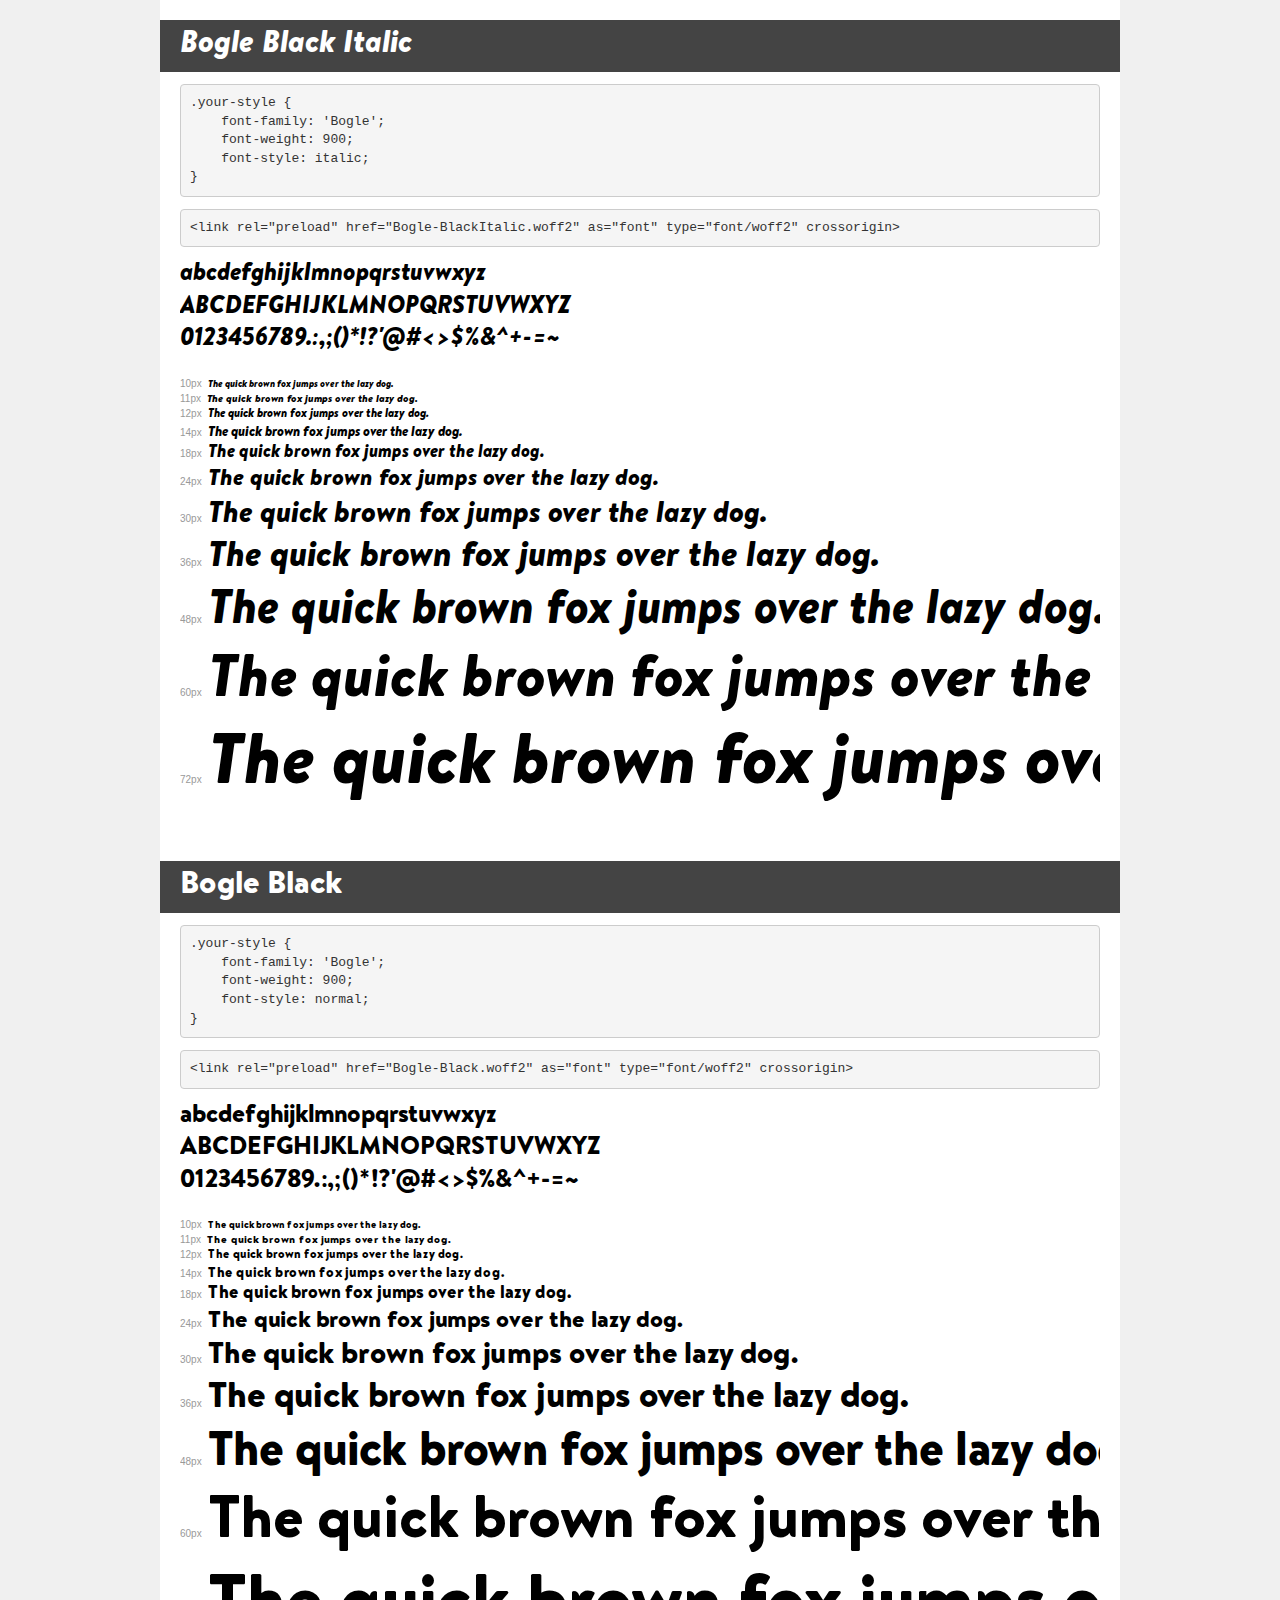
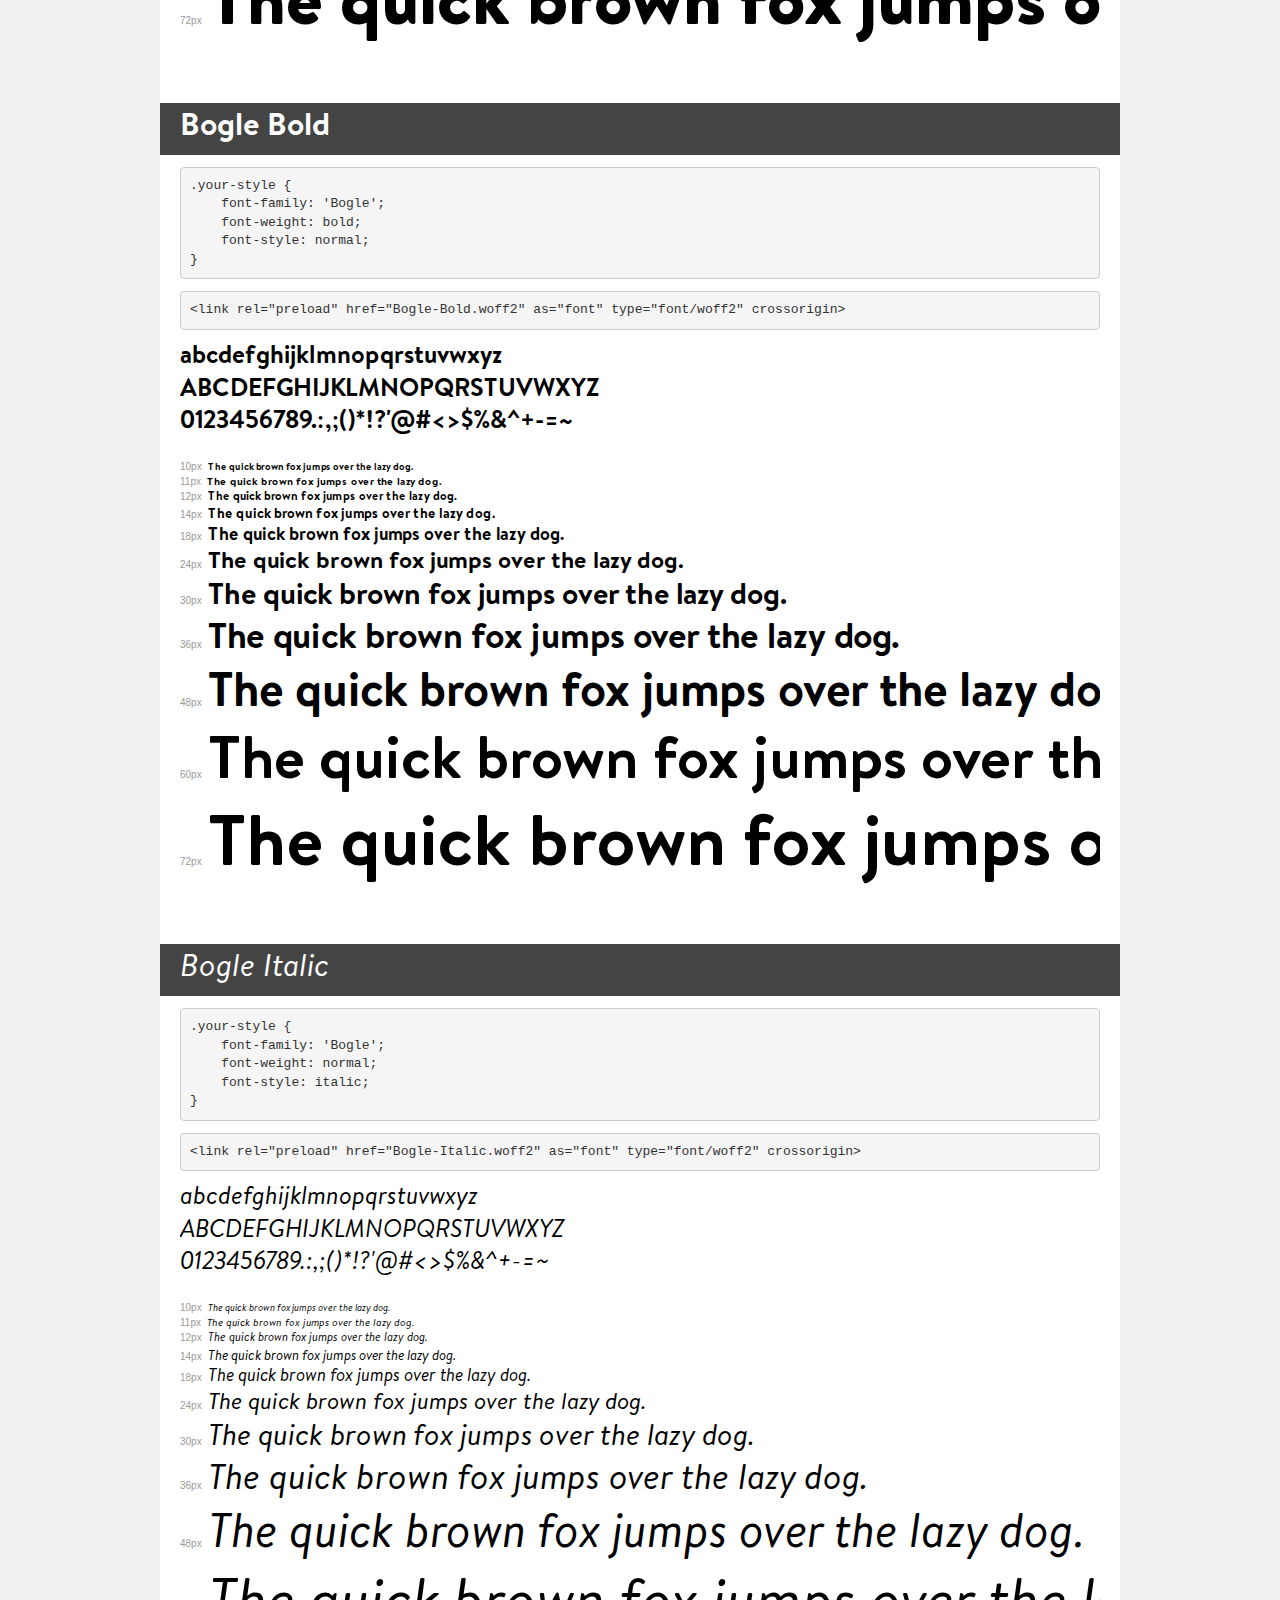
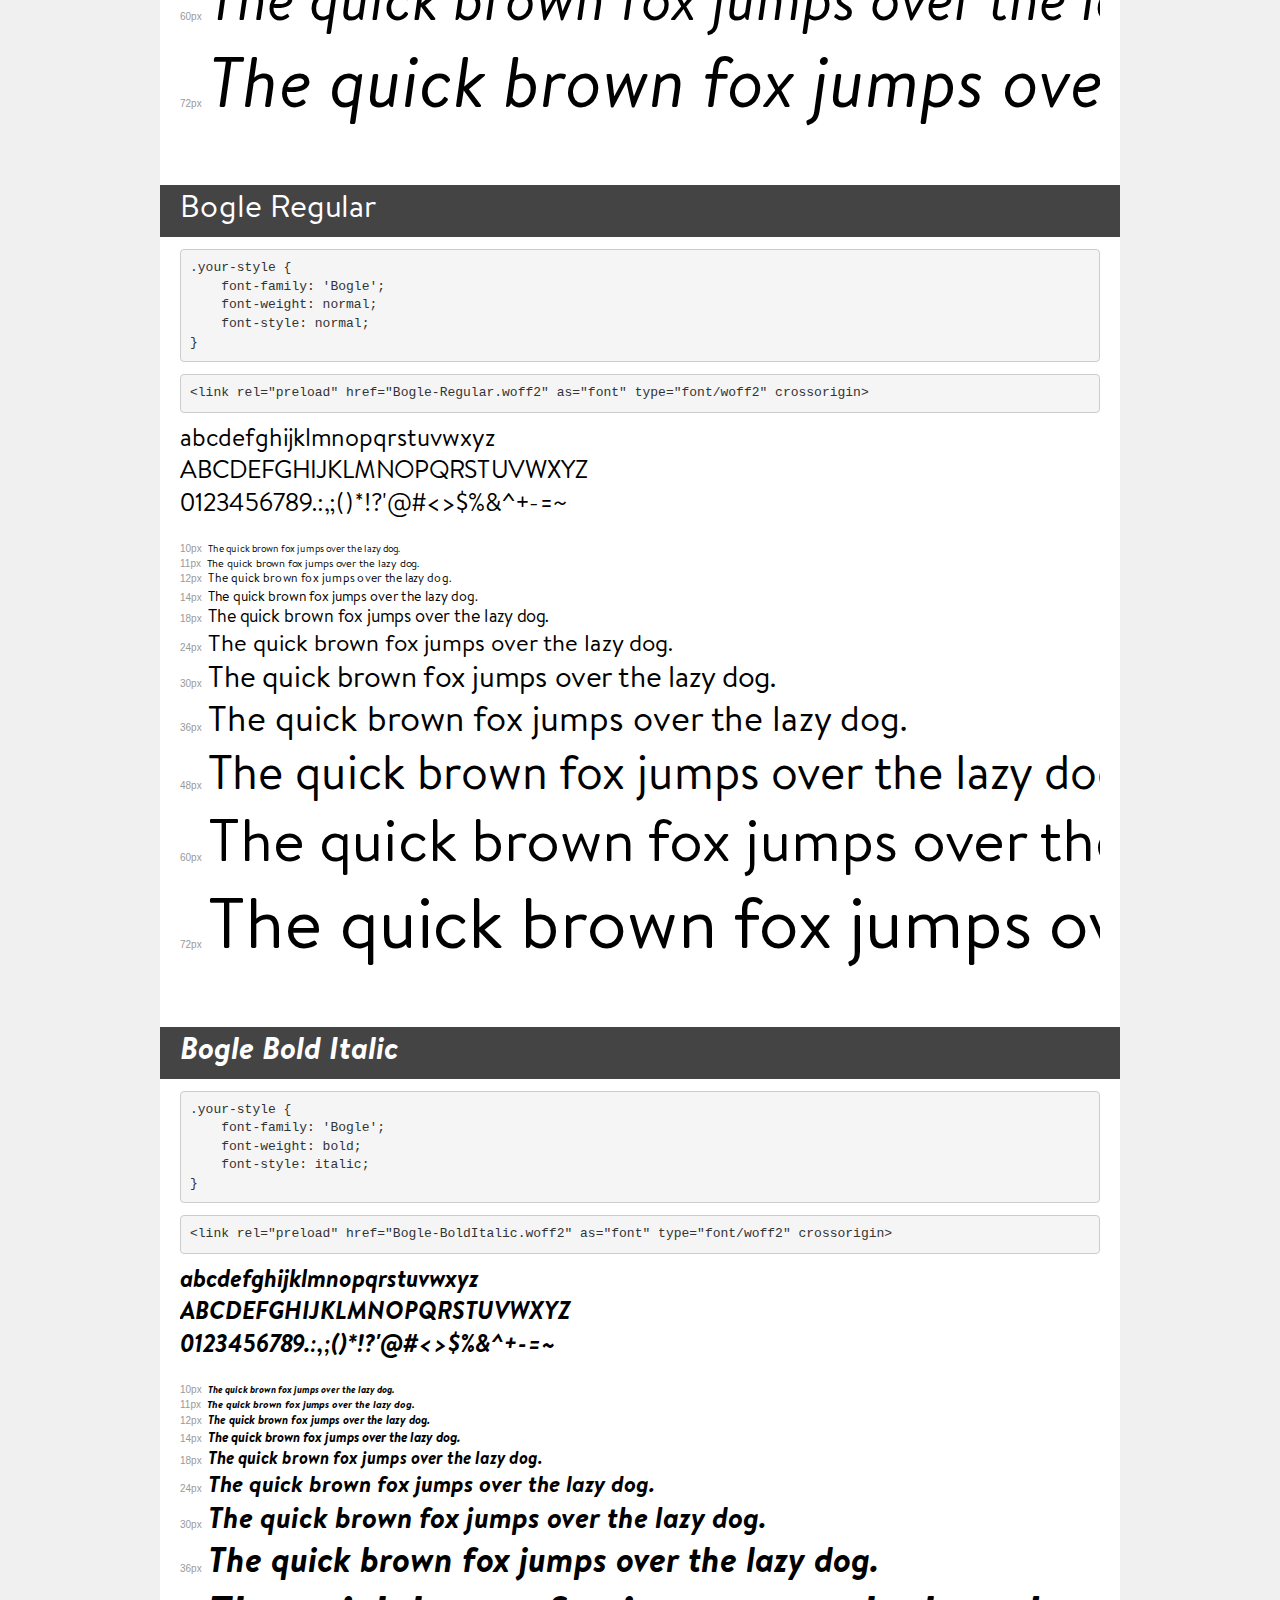
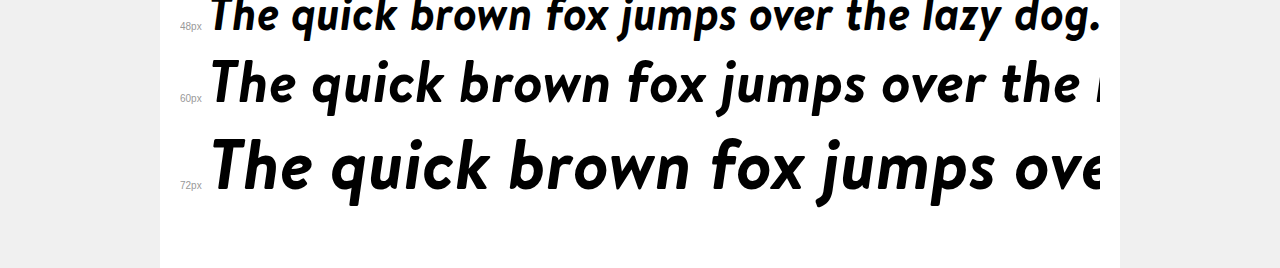
==== assets/webfonts/demo.html @ ac7d0f2f "upload" ====
<!DOCTYPE html>
<html lang="en">
<head>
    <meta charset="utf-8">
    <meta http-equiv="X-UA-Compatible" content="IE=edge">
    <meta name="viewport" content="width=device-width, initial-scale=1">
    <meta name="robots" content="noindex, noarchive">
    <meta name="format-detection" content="telephone=no">
    <title>Transfonter demo</title>
    <link href="stylesheet.css" rel="stylesheet">
    <style>
        /*
        http://meyerweb.com/eric/tools/css/reset/
        v2.0 | 20110126
        License: none (public domain)
        */
        html, body, div, span, applet, object, iframe,
        h1, h2, h3, h4, h5, h6, p, blockquote, pre,
        a, abbr, acronym, address, big, cite, code,
        del, dfn, em, img, ins, kbd, q, s, samp,
        small, strike, strong, sub, sup, tt, var,
        b, u, i, center,
        dl, dt, dd, ol, ul, li,
        fieldset, form, label, legend,
        table, caption, tbody, tfoot, thead, tr, th, td,
        article, aside, canvas, details, embed,
        figure, figcaption, footer, header, hgroup,
        menu, nav, output, ruby, section, summary,
        time, mark, audio, video {
            margin: 0;
            padding: 0;
            border: 0;
            font-size: 100%;
            font: inherit;
            vertical-align: baseline;
        }
        /* HTML5 display-role reset for older browsers */
        article, aside, details, figcaption, figure,
        footer, header, hgroup, menu, nav, section {
            display: block;
        }
        body {
            line-height: 1;
        }
        ol, ul {
            list-style: none;
        }
        blockquote, q {
            quotes: none;
        }
        blockquote:before, blockquote:after,
        q:before, q:after {
            content: '';
            content: none;
        }
        table {
            border-collapse: collapse;
            border-spacing: 0;
        }
        /* demo styles */
        body {
            background: #f0f0f0;
            color: #000;
        }
        .page {
            background: #fff;
            width: 920px;
            margin: 0 auto;
            padding: 20px 20px 0 20px;
            overflow: hidden;
        }
        .font-container {
            overflow-x: auto;
            overflow-y: hidden;
            margin-bottom: 40px;
            line-height: 1.3;
            white-space: nowrap;
            padding-bottom: 5px;
        }
        h1 {
            position: relative;
            background: #444;
            font-size: 32px;
            color: #fff;
            padding: 10px 20px;
            margin: 0 -20px 12px -20px;
        }
        .letters {
            font-size: 25px;
            margin-bottom: 20px;
        }
        .s10:before {
            content: '10px';
        }
        .s11:before {
            content: '11px';
        }
        .s12:before {
            content: '12px';
        }
        .s14:before {
            content: '14px';
        }
        .s18:before {
            content: '18px';
        }
        .s24:before {
            content: '24px';
        }
        .s30:before {
            content: '30px';
        }
        .s36:before {
            content: '36px';
        }
        .s48:before {
            content: '48px';
        }
        .s60:before {
            content: '60px';
        }
        .s72:before {
            content: '72px';
        }
        .s10:before, .s11:before, .s12:before, .s14:before,
        .s18:before, .s24:before, .s30:before, .s36:before,
        .s48:before, .s60:before, .s72:before {
            font-family: Arial, sans-serif;
            font-size: 10px;
            font-weight: normal;
            font-style: normal;
            color: #999;
            padding-right: 6px;
        }
        pre {
            display: block;
            padding: 9px;
            margin: 0 0 12px;
            font-family: Monaco, Menlo, Consolas, "Courier New", monospace;
            font-size: 13px;
            line-height: 1.428571429;
            color: #333;
            font-weight: normal;
            font-style: normal;
            background-color: #f5f5f5;
            border: 1px solid #ccc;
            overflow-x: auto;
            border-radius: 4px;
        }
        /* responsive */
        @media (max-width: 959px) {
            .page {
                width: auto;
                margin: 0;
            }
        }
    </style>
</head>
<body>
<div class="page">
    <div class="demo">
        <h1 style="font-family: 'Bogle'; font-weight: 900; font-style: italic;">Bogle Black Italic</h1>
        <pre title="Usage">.your-style {
    font-family: 'Bogle';
    font-weight: 900;
    font-style: italic;
}</pre>
        <pre title="Preload (optional)">
&lt;link rel=&quot;preload&quot; href=&quot;Bogle-BlackItalic.woff2&quot; as=&quot;font&quot; type=&quot;font/woff2&quot; crossorigin&gt;</pre>
        <div class="font-container" style="font-family: 'Bogle'; font-weight: 900; font-style: italic;">
            <p class="letters">
                abcdefghijklmnopqrstuvwxyz<br>
ABCDEFGHIJKLMNOPQRSTUVWXYZ<br>
                0123456789.:,;()*!?'@#&lt;&gt;$%&^+-=~
            </p>
            <p class="s10" style="font-size: 10px;">The quick brown fox jumps over the lazy dog.</p>
            <p class="s11" style="font-size: 11px;">The quick brown fox jumps over the lazy dog.</p>
            <p class="s12" style="font-size: 12px;">The quick brown fox jumps over the lazy dog.</p>
            <p class="s14" style="font-size: 14px;">The quick brown fox jumps over the lazy dog.</p>
            <p class="s18" style="font-size: 18px;">The quick brown fox jumps over the lazy dog.</p>
            <p class="s24" style="font-size: 24px;">The quick brown fox jumps over the lazy dog.</p>
            <p class="s30" style="font-size: 30px;">The quick brown fox jumps over the lazy dog.</p>
            <p class="s36" style="font-size: 36px;">The quick brown fox jumps over the lazy dog.</p>
            <p class="s48" style="font-size: 48px;">The quick brown fox jumps over the lazy dog.</p>
            <p class="s60" style="font-size: 60px;">The quick brown fox jumps over the lazy dog.</p>
            <p class="s72" style="font-size: 72px;">The quick brown fox jumps over the lazy dog.</p>
        </div>
    </div>

    <div class="demo">
        <h1 style="font-family: 'Bogle'; font-weight: 900; font-style: normal;">Bogle Black</h1>
        <pre title="Usage">.your-style {
    font-family: 'Bogle';
    font-weight: 900;
    font-style: normal;
}</pre>
        <pre title="Preload (optional)">
&lt;link rel=&quot;preload&quot; href=&quot;Bogle-Black.woff2&quot; as=&quot;font&quot; type=&quot;font/woff2&quot; crossorigin&gt;</pre>
        <div class="font-container" style="font-family: 'Bogle'; font-weight: 900; font-style: normal;">
            <p class="letters">
                abcdefghijklmnopqrstuvwxyz<br>
ABCDEFGHIJKLMNOPQRSTUVWXYZ<br>
                0123456789.:,;()*!?'@#&lt;&gt;$%&^+-=~
            </p>
            <p class="s10" style="font-size: 10px;">The quick brown fox jumps over the lazy dog.</p>
            <p class="s11" style="font-size: 11px;">The quick brown fox jumps over the lazy dog.</p>
            <p class="s12" style="font-size: 12px;">The quick brown fox jumps over the lazy dog.</p>
            <p class="s14" style="font-size: 14px;">The quick brown fox jumps over the lazy dog.</p>
            <p class="s18" style="font-size: 18px;">The quick brown fox jumps over the lazy dog.</p>
            <p class="s24" style="font-size: 24px;">The quick brown fox jumps over the lazy dog.</p>
            <p class="s30" style="font-size: 30px;">The quick brown fox jumps over the lazy dog.</p>
            <p class="s36" style="font-size: 36px;">The quick brown fox jumps over the lazy dog.</p>
            <p class="s48" style="font-size: 48px;">The quick brown fox jumps over the lazy dog.</p>
            <p class="s60" style="font-size: 60px;">The quick brown fox jumps over the lazy dog.</p>
            <p class="s72" style="font-size: 72px;">The quick brown fox jumps over the lazy dog.</p>
        </div>
    </div>

    <div class="demo">
        <h1 style="font-family: 'Bogle'; font-weight: bold; font-style: normal;">Bogle Bold</h1>
        <pre title="Usage">.your-style {
    font-family: 'Bogle';
    font-weight: bold;
    font-style: normal;
}</pre>
        <pre title="Preload (optional)">
&lt;link rel=&quot;preload&quot; href=&quot;Bogle-Bold.woff2&quot; as=&quot;font&quot; type=&quot;font/woff2&quot; crossorigin&gt;</pre>
        <div class="font-container" style="font-family: 'Bogle'; font-weight: bold; font-style: normal;">
            <p class="letters">
                abcdefghijklmnopqrstuvwxyz<br>
ABCDEFGHIJKLMNOPQRSTUVWXYZ<br>
                0123456789.:,;()*!?'@#&lt;&gt;$%&^+-=~
            </p>
            <p class="s10" style="font-size: 10px;">The quick brown fox jumps over the lazy dog.</p>
            <p class="s11" style="font-size: 11px;">The quick brown fox jumps over the lazy dog.</p>
            <p class="s12" style="font-size: 12px;">The quick brown fox jumps over the lazy dog.</p>
            <p class="s14" style="font-size: 14px;">The quick brown fox jumps over the lazy dog.</p>
            <p class="s18" style="font-size: 18px;">The quick brown fox jumps over the lazy dog.</p>
            <p class="s24" style="font-size: 24px;">The quick brown fox jumps over the lazy dog.</p>
            <p class="s30" style="font-size: 30px;">The quick brown fox jumps over the lazy dog.</p>
            <p class="s36" style="font-size: 36px;">The quick brown fox jumps over the lazy dog.</p>
            <p class="s48" style="font-size: 48px;">The quick brown fox jumps over the lazy dog.</p>
            <p class="s60" style="font-size: 60px;">The quick brown fox jumps over the lazy dog.</p>
            <p class="s72" style="font-size: 72px;">The quick brown fox jumps over the lazy dog.</p>
        </div>
    </div>

    <div class="demo">
        <h1 style="font-family: 'Bogle'; font-weight: normal; font-style: italic;">Bogle Italic</h1>
        <pre title="Usage">.your-style {
    font-family: 'Bogle';
    font-weight: normal;
    font-style: italic;
}</pre>
        <pre title="Preload (optional)">
&lt;link rel=&quot;preload&quot; href=&quot;Bogle-Italic.woff2&quot; as=&quot;font&quot; type=&quot;font/woff2&quot; crossorigin&gt;</pre>
        <div class="font-container" style="font-family: 'Bogle'; font-weight: normal; font-style: italic;">
            <p class="letters">
                abcdefghijklmnopqrstuvwxyz<br>
ABCDEFGHIJKLMNOPQRSTUVWXYZ<br>
                0123456789.:,;()*!?'@#&lt;&gt;$%&^+-=~
            </p>
            <p class="s10" style="font-size: 10px;">The quick brown fox jumps over the lazy dog.</p>
            <p class="s11" style="font-size: 11px;">The quick brown fox jumps over the lazy dog.</p>
            <p class="s12" style="font-size: 12px;">The quick brown fox jumps over the lazy dog.</p>
            <p class="s14" style="font-size: 14px;">The quick brown fox jumps over the lazy dog.</p>
            <p class="s18" style="font-size: 18px;">The quick brown fox jumps over the lazy dog.</p>
            <p class="s24" style="font-size: 24px;">The quick brown fox jumps over the lazy dog.</p>
            <p class="s30" style="font-size: 30px;">The quick brown fox jumps over the lazy dog.</p>
            <p class="s36" style="font-size: 36px;">The quick brown fox jumps over the lazy dog.</p>
            <p class="s48" style="font-size: 48px;">The quick brown fox jumps over the lazy dog.</p>
            <p class="s60" style="font-size: 60px;">The quick brown fox jumps over the lazy dog.</p>
            <p class="s72" style="font-size: 72px;">The quick brown fox jumps over the lazy dog.</p>
        </div>
    </div>

    <div class="demo">
        <h1 style="font-family: 'Bogle'; font-weight: normal; font-style: normal;">Bogle Regular</h1>
        <pre title="Usage">.your-style {
    font-family: 'Bogle';
    font-weight: normal;
    font-style: normal;
}</pre>
        <pre title="Preload (optional)">
&lt;link rel=&quot;preload&quot; href=&quot;Bogle-Regular.woff2&quot; as=&quot;font&quot; type=&quot;font/woff2&quot; crossorigin&gt;</pre>
        <div class="font-container" style="font-family: 'Bogle'; font-weight: normal; font-style: normal;">
            <p class="letters">
                abcdefghijklmnopqrstuvwxyz<br>
ABCDEFGHIJKLMNOPQRSTUVWXYZ<br>
                0123456789.:,;()*!?'@#&lt;&gt;$%&^+-=~
            </p>
            <p class="s10" style="font-size: 10px;">The quick brown fox jumps over the lazy dog.</p>
            <p class="s11" style="font-size: 11px;">The quick brown fox jumps over the lazy dog.</p>
            <p class="s12" style="font-size: 12px;">The quick brown fox jumps over the lazy dog.</p>
            <p class="s14" style="font-size: 14px;">The quick brown fox jumps over the lazy dog.</p>
            <p class="s18" style="font-size: 18px;">The quick brown fox jumps over the lazy dog.</p>
            <p class="s24" style="font-size: 24px;">The quick brown fox jumps over the lazy dog.</p>
            <p class="s30" style="font-size: 30px;">The quick brown fox jumps over the lazy dog.</p>
            <p class="s36" style="font-size: 36px;">The quick brown fox jumps over the lazy dog.</p>
            <p class="s48" style="font-size: 48px;">The quick brown fox jumps over the lazy dog.</p>
            <p class="s60" style="font-size: 60px;">The quick brown fox jumps over the lazy dog.</p>
            <p class="s72" style="font-size: 72px;">The quick brown fox jumps over the lazy dog.</p>
        </div>
    </div>

    <div class="demo">
        <h1 style="font-family: 'Bogle'; font-weight: bold; font-style: italic;">Bogle Bold Italic</h1>
        <pre title="Usage">.your-style {
    font-family: 'Bogle';
    font-weight: bold;
    font-style: italic;
}</pre>
        <pre title="Preload (optional)">
&lt;link rel=&quot;preload&quot; href=&quot;Bogle-BoldItalic.woff2&quot; as=&quot;font&quot; type=&quot;font/woff2&quot; crossorigin&gt;</pre>
        <div class="font-container" style="font-family: 'Bogle'; font-weight: bold; font-style: italic;">
            <p class="letters">
                abcdefghijklmnopqrstuvwxyz<br>
ABCDEFGHIJKLMNOPQRSTUVWXYZ<br>
                0123456789.:,;()*!?'@#&lt;&gt;$%&^+-=~
            </p>
            <p class="s10" style="font-size: 10px;">The quick brown fox jumps over the lazy dog.</p>
            <p class="s11" style="font-size: 11px;">The quick brown fox jumps over the lazy dog.</p>
            <p class="s12" style="font-size: 12px;">The quick brown fox jumps over the lazy dog.</p>
            <p class="s14" style="font-size: 14px;">The quick brown fox jumps over the lazy dog.</p>
            <p class="s18" style="font-size: 18px;">The quick brown fox jumps over the lazy dog.</p>
            <p class="s24" style="font-size: 24px;">The quick brown fox jumps over the lazy dog.</p>
            <p class="s30" style="font-size: 30px;">The quick brown fox jumps over the lazy dog.</p>
            <p class="s36" style="font-size: 36px;">The quick brown fox jumps over the lazy dog.</p>
            <p class="s48" style="font-size: 48px;">The quick brown fox jumps over the lazy dog.</p>
            <p class="s60" style="font-size: 60px;">The quick brown fox jumps over the lazy dog.</p>
            <p class="s72" style="font-size: 72px;">The quick brown fox jumps over the lazy dog.</p>
        </div>
    </div>

</div>
</body>
</html>
---- assets/webfonts/stylesheet.css ----
@font-face {
    font-family: 'Bogle';
    src: url('Bogle-BlackItalic.woff2') format('woff2'),
        url('Bogle-BlackItalic.woff') format('woff'),
        url('Bogle-BlackItalic.svg#Bogle-BlackItalic') format('svg');
    font-weight: 900;
    font-style: italic;
    font-display: swap;
}

@font-face {
    font-family: 'Bogle';
    src: url('Bogle-Black.woff2') format('woff2'),
        url('Bogle-Black.woff') format('woff'),
        url('Bogle-Black.svg#Bogle-Black') format('svg');
    font-weight: 900;
    font-style: normal;
    font-display: swap;
}

@font-face {
    font-family: 'Bogle';
    src: url('Bogle-Bold.woff2') format('woff2'),
        url('Bogle-Bold.woff') format('woff'),
        url('Bogle-Bold.svg#Bogle-Bold') format('svg');
    font-weight: bold;
    font-style: normal;
    font-display: swap;
}

@font-face {
    font-family: 'Bogle';
    src: url('Bogle-Italic.woff2') format('woff2'),
        url('Bogle-Italic.woff') format('woff'),
        url('Bogle-Italic.svg#Bogle-Italic') format('svg');
    font-weight: normal;
    font-style: italic;
    font-display: swap;
}

@font-face {
    font-family: 'Bogle';
    src: url('Bogle-Regular.woff2') format('woff2'),
        url('Bogle-Regular.woff') format('woff'),
        url('Bogle-Regular.svg#Bogle-Regular') format('svg');
    font-weight: normal;
    font-style: normal;
    font-display: swap;
}

@font-face {
    font-family: 'Bogle';
    src: url('Bogle-BoldItalic.woff2') format('woff2'),
        url('Bogle-BoldItalic.woff') format('woff'),
        url('Bogle-BoldItalic.svg#Bogle-BoldItalic') format('svg');
    font-weight: bold;
    font-style: italic;
    font-display: swap;
}
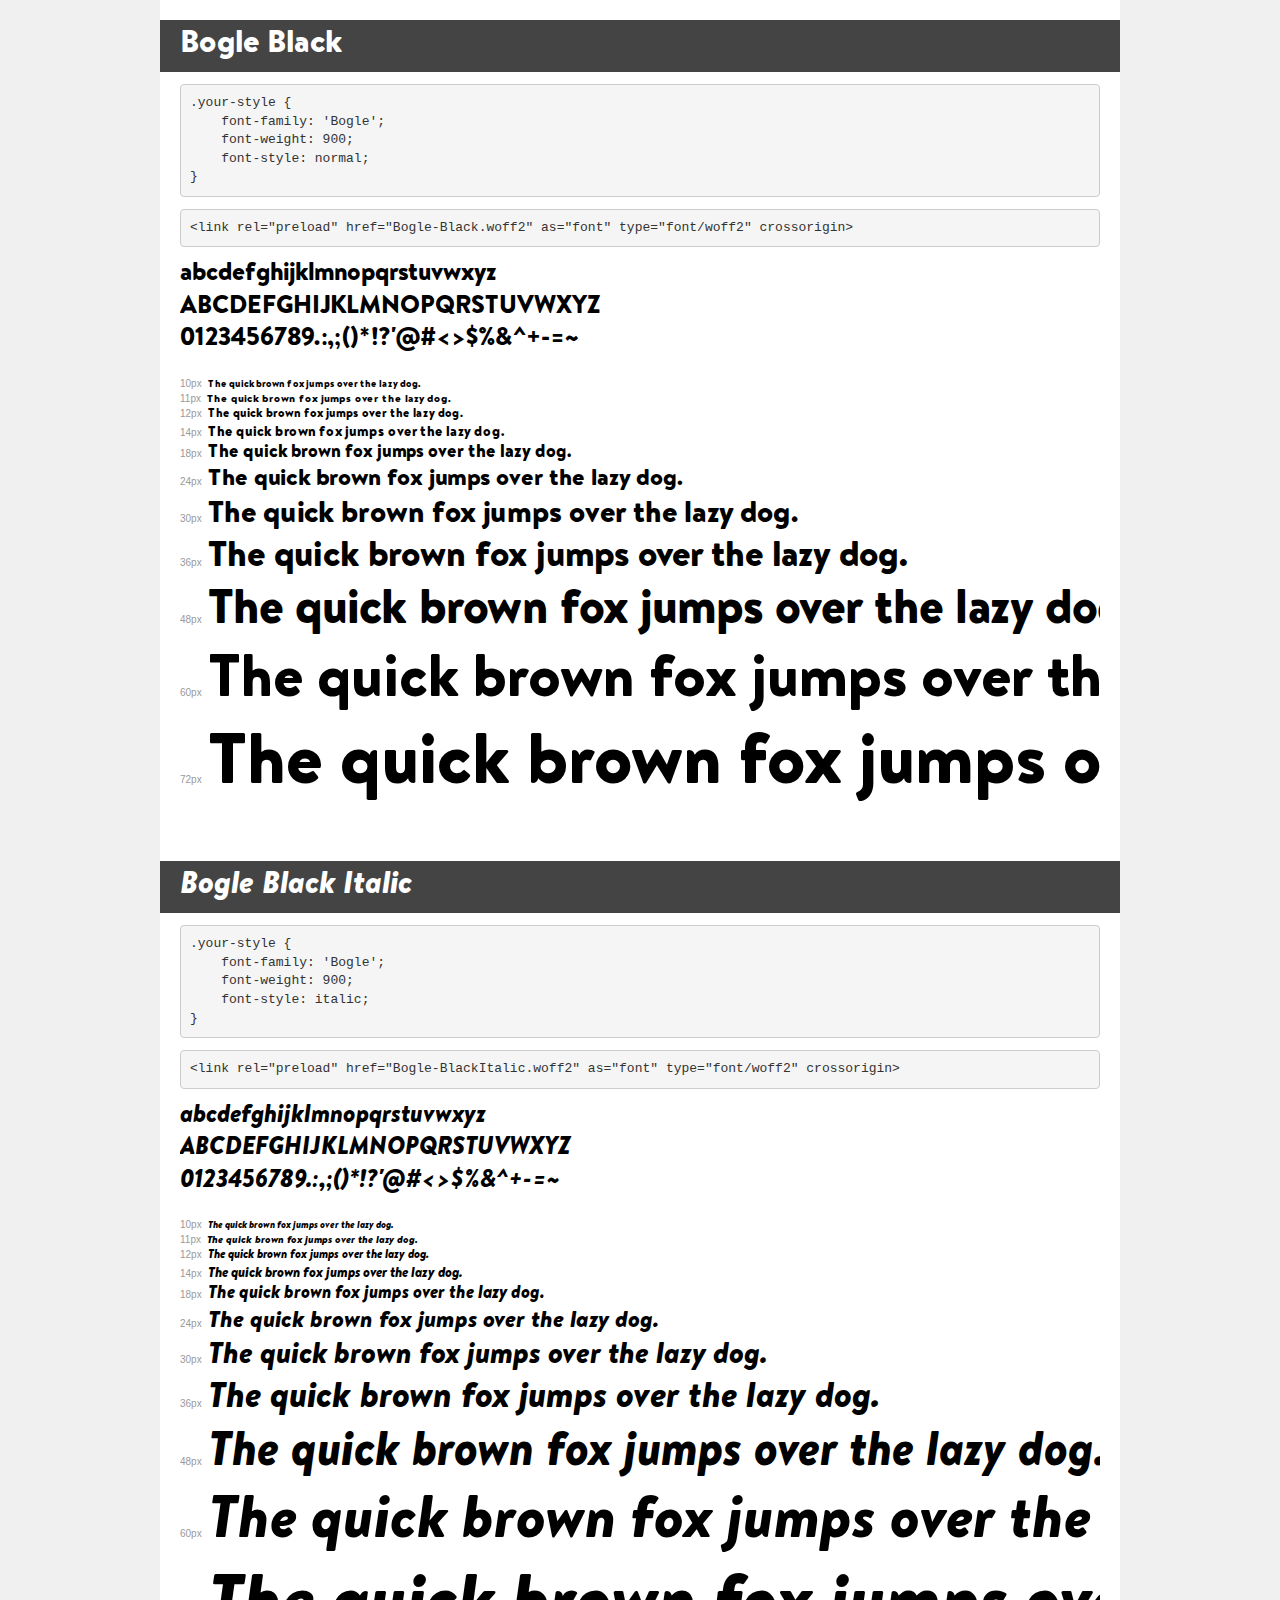
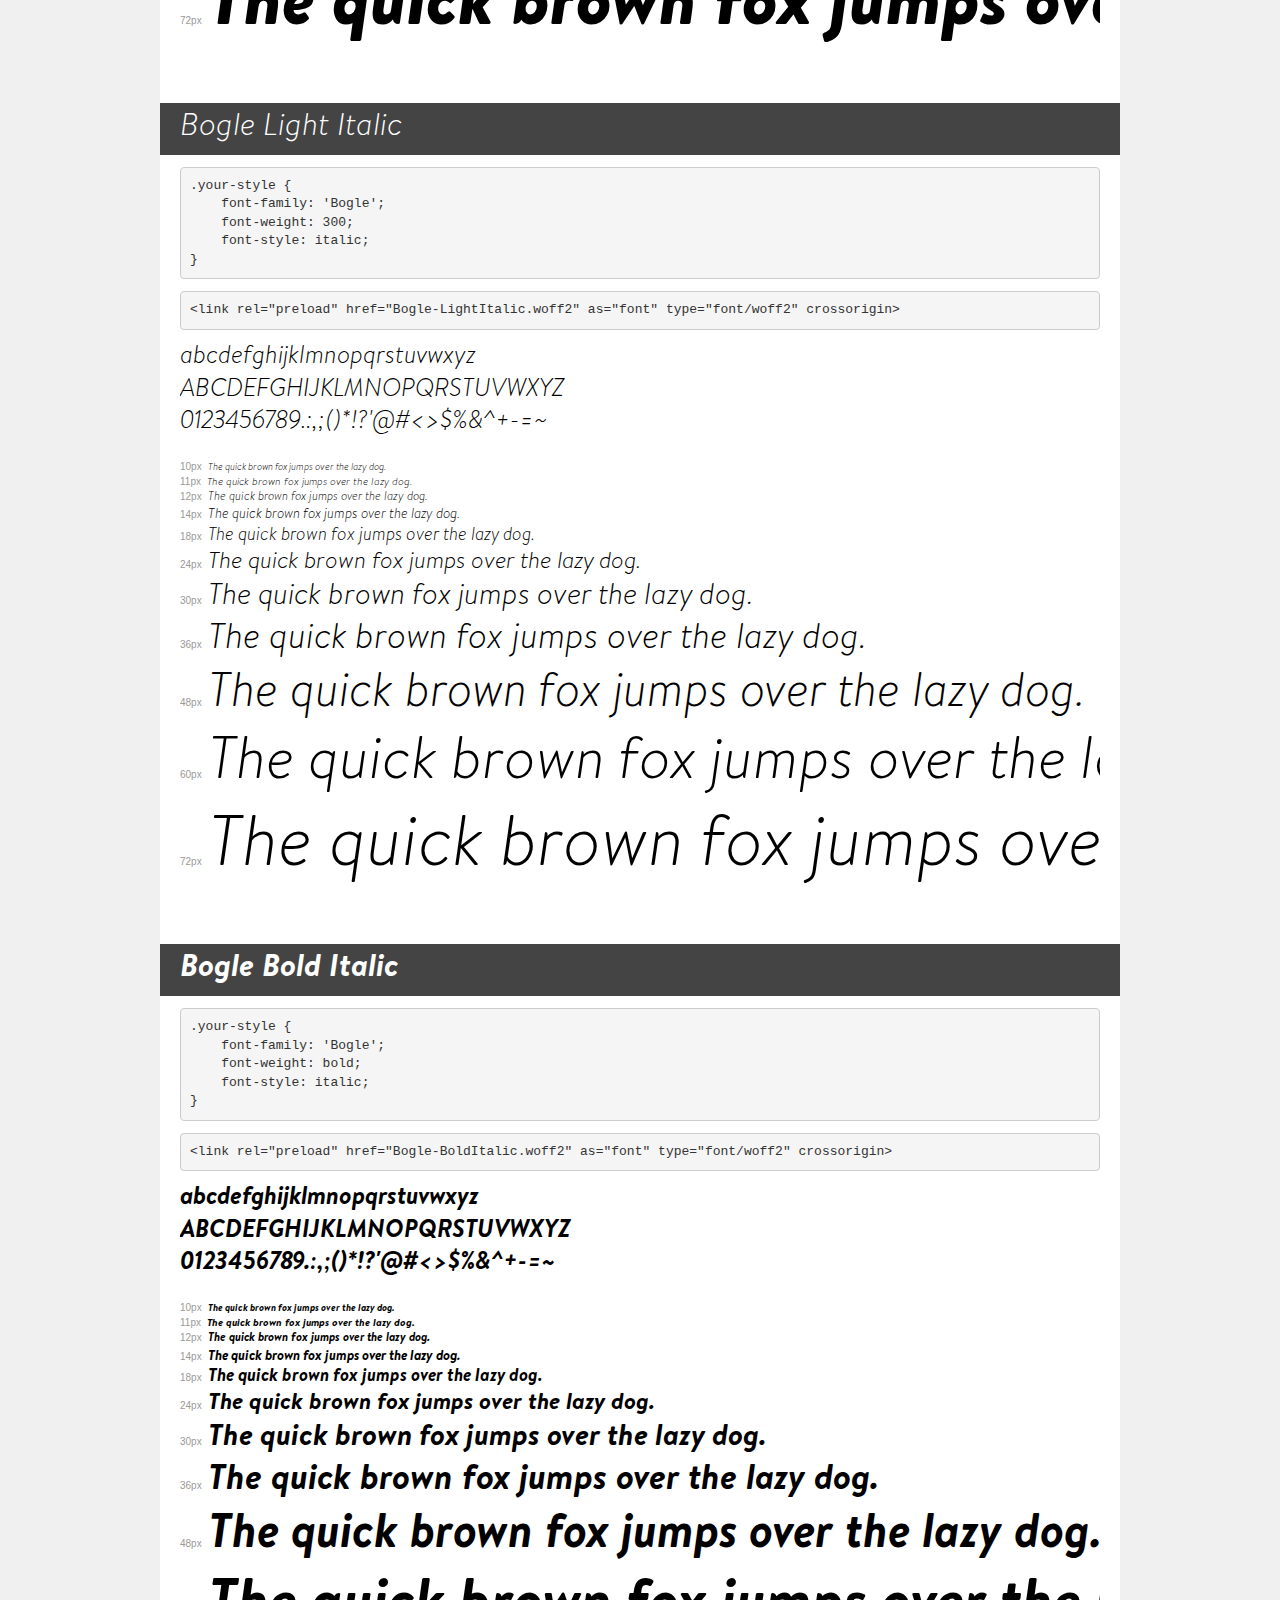
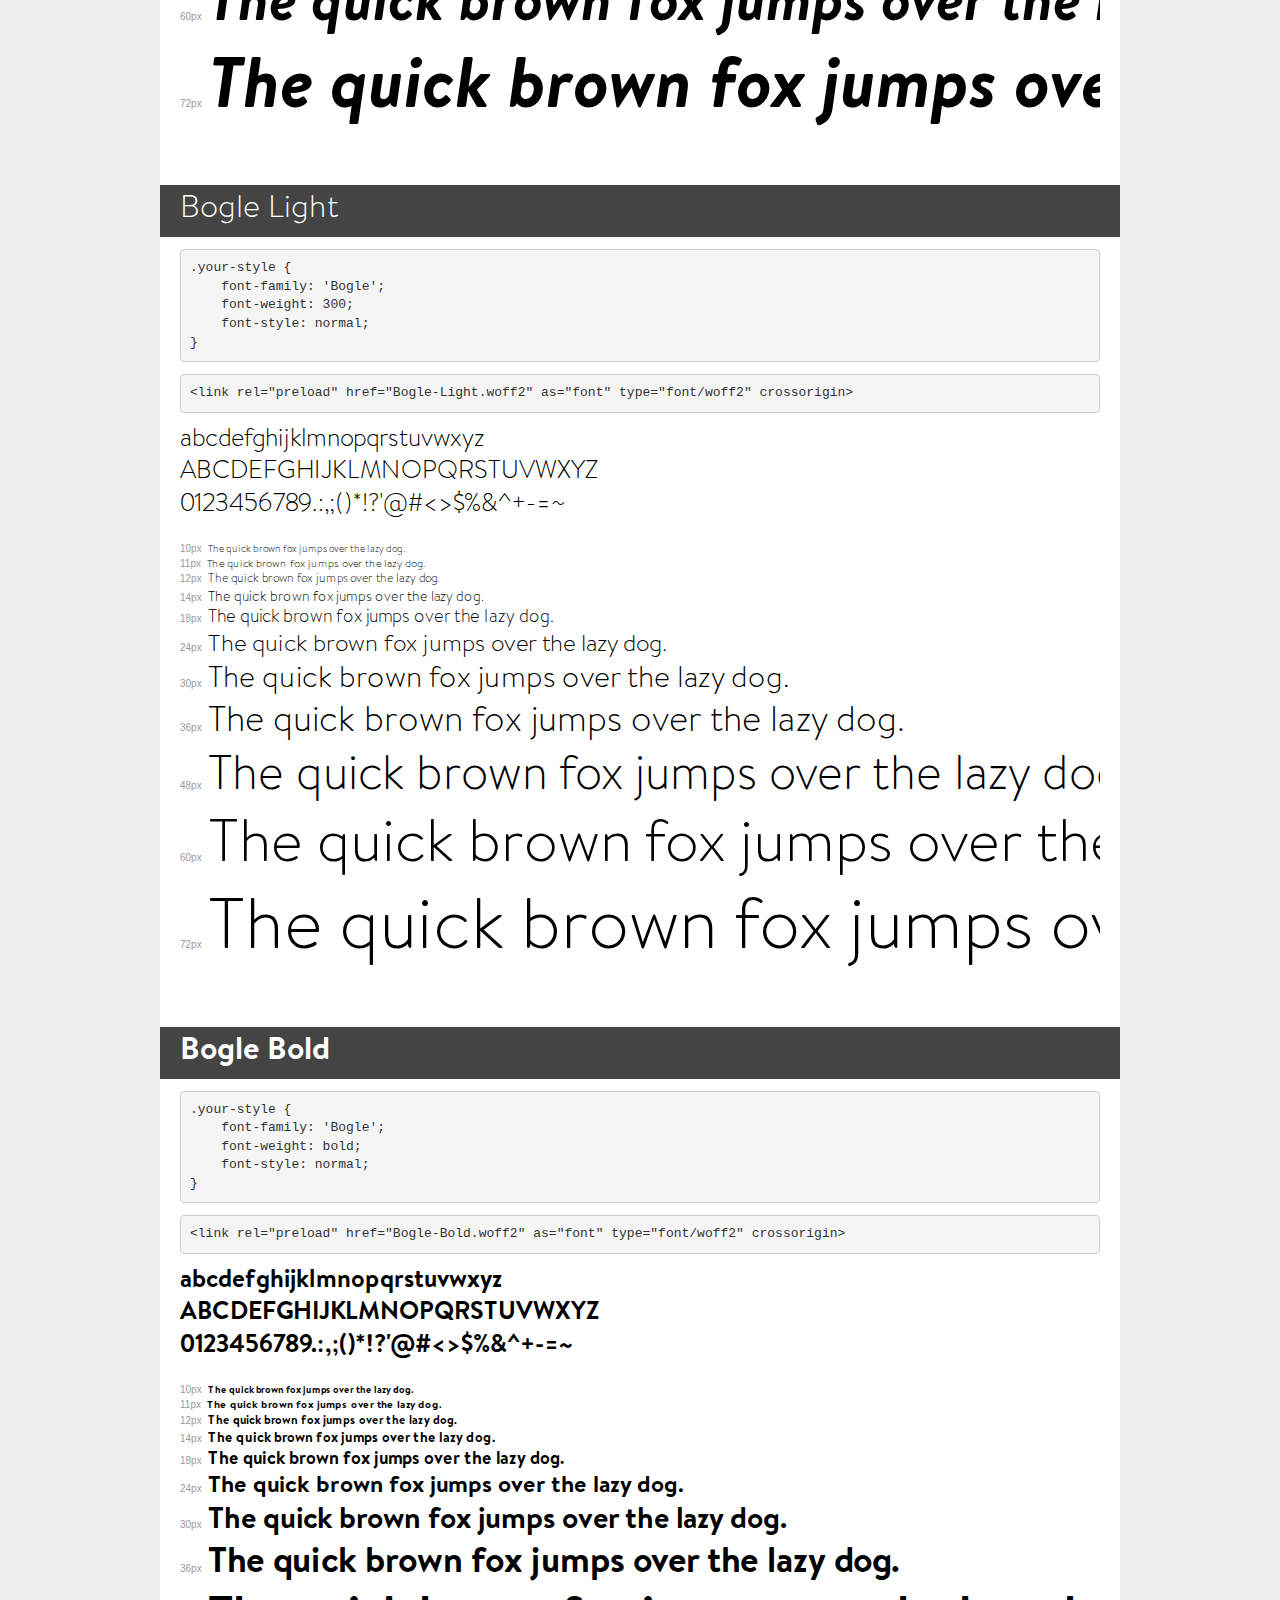
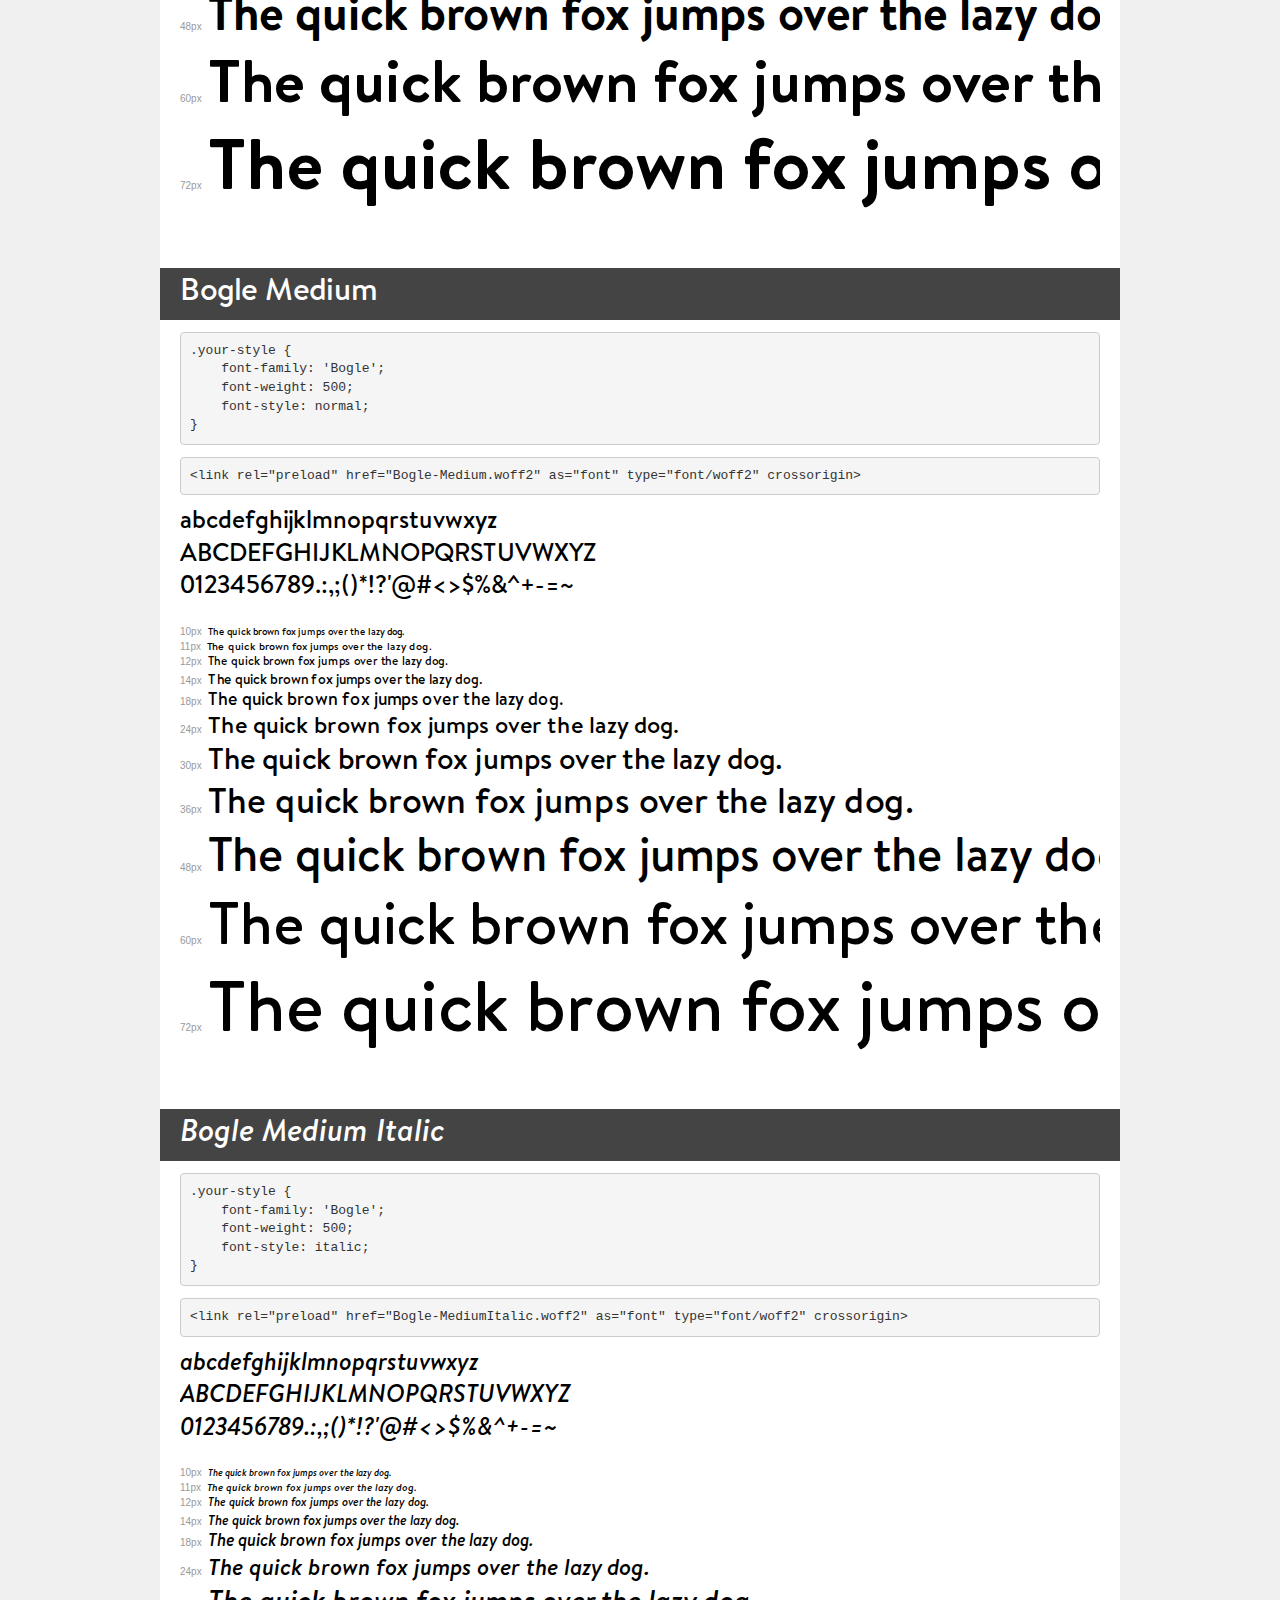
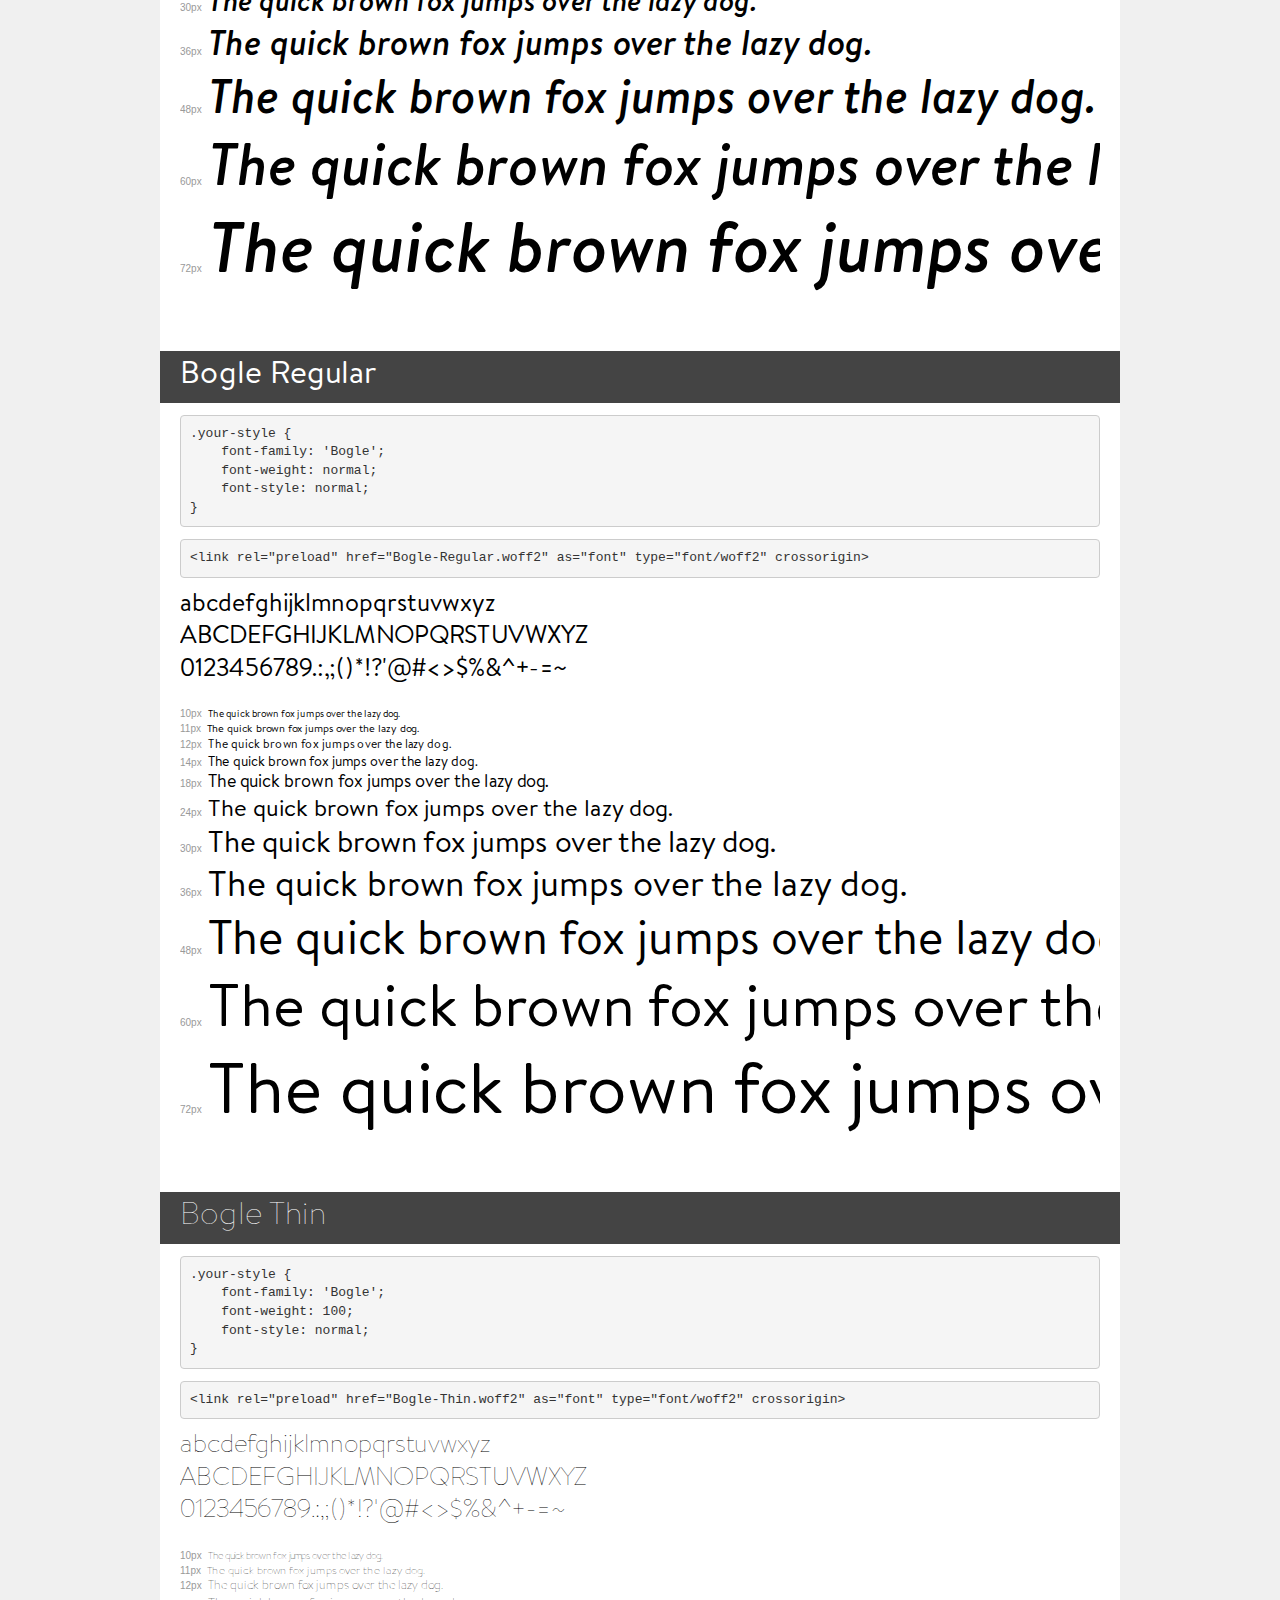
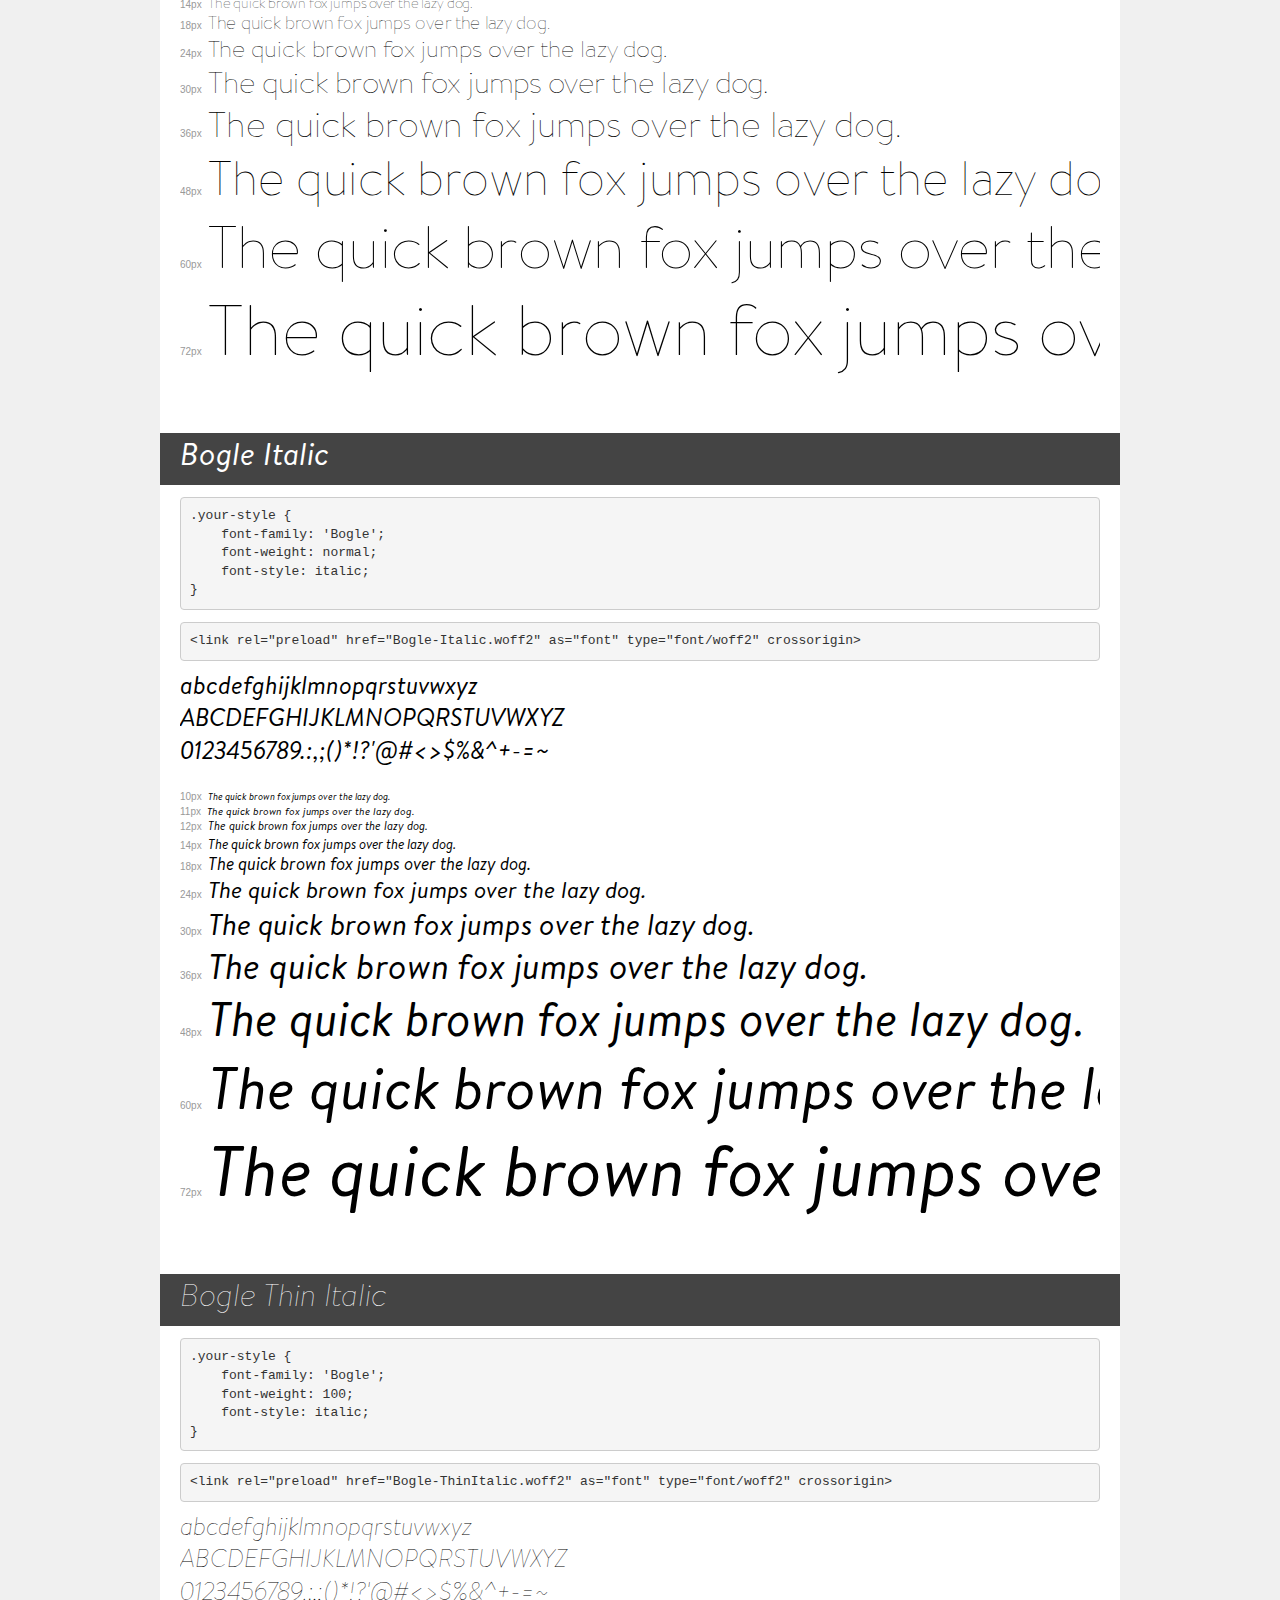
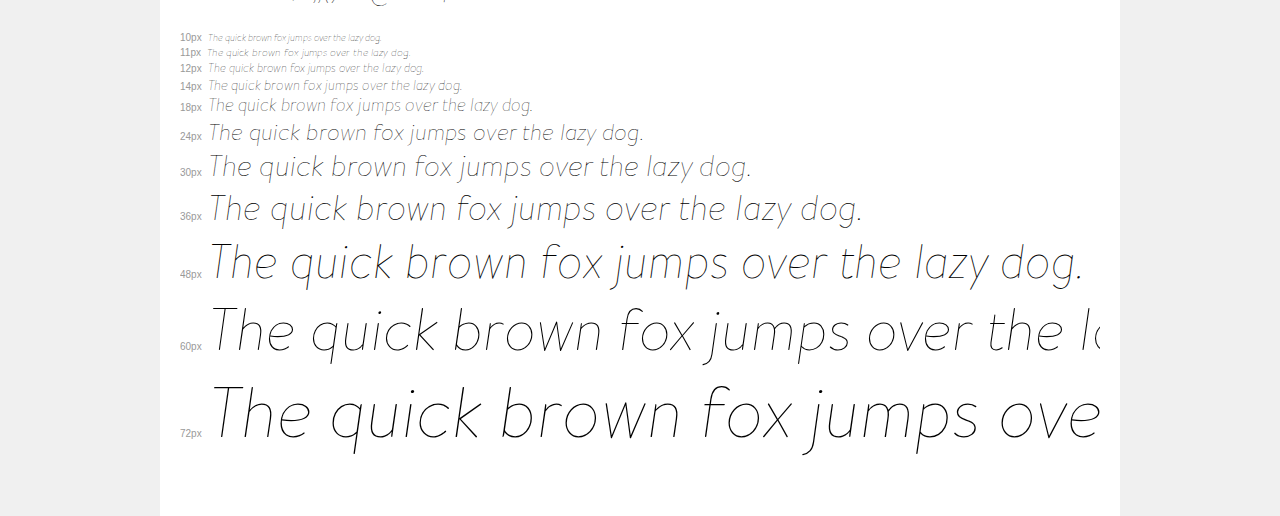
==== commit 08089dca: "update" ====
--- a/assets/webfonts/demo.html
+++ b/assets/webfonts/demo.html
@@ -159,6 +159,35 @@
 <body>
 <div class="page">
     <div class="demo">
+        <h1 style="font-family: 'Bogle'; font-weight: 900; font-style: normal;">Bogle Black</h1>
+        <pre title="Usage">.your-style {
+    font-family: 'Bogle';
+    font-weight: 900;
+    font-style: normal;
+}</pre>
+        <pre title="Preload (optional)">
+&lt;link rel=&quot;preload&quot; href=&quot;Bogle-Black.woff2&quot; as=&quot;font&quot; type=&quot;font/woff2&quot; crossorigin&gt;</pre>
+        <div class="font-container" style="font-family: 'Bogle'; font-weight: 900; font-style: normal;">
+            <p class="letters">
+                abcdefghijklmnopqrstuvwxyz<br>
+ABCDEFGHIJKLMNOPQRSTUVWXYZ<br>
+                0123456789.:,;()*!?'@#&lt;&gt;$%&^+-=~
+            </p>
+            <p class="s10" style="font-size: 10px;">The quick brown fox jumps over the lazy dog.</p>
+            <p class="s11" style="font-size: 11px;">The quick brown fox jumps over the lazy dog.</p>
+            <p class="s12" style="font-size: 12px;">The quick brown fox jumps over the lazy dog.</p>
+            <p class="s14" style="font-size: 14px;">The quick brown fox jumps over the lazy dog.</p>
+            <p class="s18" style="font-size: 18px;">The quick brown fox jumps over the lazy dog.</p>
+            <p class="s24" style="font-size: 24px;">The quick brown fox jumps over the lazy dog.</p>
+            <p class="s30" style="font-size: 30px;">The quick brown fox jumps over the lazy dog.</p>
+            <p class="s36" style="font-size: 36px;">The quick brown fox jumps over the lazy dog.</p>
+            <p class="s48" style="font-size: 48px;">The quick brown fox jumps over the lazy dog.</p>
+            <p class="s60" style="font-size: 60px;">The quick brown fox jumps over the lazy dog.</p>
+            <p class="s72" style="font-size: 72px;">The quick brown fox jumps over the lazy dog.</p>
+        </div>
+    </div>
+
+    <div class="demo">
         <h1 style="font-family: 'Bogle'; font-weight: 900; font-style: italic;">Bogle Black Italic</h1>
         <pre title="Usage">.your-style {
     font-family: 'Bogle';
@@ -188,15 +217,73 @@
     </div>
 
     <div class="demo">
-        <h1 style="font-family: 'Bogle'; font-weight: 900; font-style: normal;">Bogle Black</h1>
-        <pre title="Usage">.your-style {
-    font-family: 'Bogle';
-    font-weight: 900;
+        <h1 style="font-family: 'Bogle'; font-weight: 300; font-style: italic;">Bogle Light Italic</h1>
+        <pre title="Usage">.your-style {
+    font-family: 'Bogle';
+    font-weight: 300;
+    font-style: italic;
+}</pre>
+        <pre title="Preload (optional)">
+&lt;link rel=&quot;preload&quot; href=&quot;Bogle-LightItalic.woff2&quot; as=&quot;font&quot; type=&quot;font/woff2&quot; crossorigin&gt;</pre>
+        <div class="font-container" style="font-family: 'Bogle'; font-weight: 300; font-style: italic;">
+            <p class="letters">
+                abcdefghijklmnopqrstuvwxyz<br>
+ABCDEFGHIJKLMNOPQRSTUVWXYZ<br>
+                0123456789.:,;()*!?'@#&lt;&gt;$%&^+-=~
+            </p>
+            <p class="s10" style="font-size: 10px;">The quick brown fox jumps over the lazy dog.</p>
+            <p class="s11" style="font-size: 11px;">The quick brown fox jumps over the lazy dog.</p>
+            <p class="s12" style="font-size: 12px;">The quick brown fox jumps over the lazy dog.</p>
+            <p class="s14" style="font-size: 14px;">The quick brown fox jumps over the lazy dog.</p>
+            <p class="s18" style="font-size: 18px;">The quick brown fox jumps over the lazy dog.</p>
+            <p class="s24" style="font-size: 24px;">The quick brown fox jumps over the lazy dog.</p>
+            <p class="s30" style="font-size: 30px;">The quick brown fox jumps over the lazy dog.</p>
+            <p class="s36" style="font-size: 36px;">The quick brown fox jumps over the lazy dog.</p>
+            <p class="s48" style="font-size: 48px;">The quick brown fox jumps over the lazy dog.</p>
+            <p class="s60" style="font-size: 60px;">The quick brown fox jumps over the lazy dog.</p>
+            <p class="s72" style="font-size: 72px;">The quick brown fox jumps over the lazy dog.</p>
+        </div>
+    </div>
+
+    <div class="demo">
+        <h1 style="font-family: 'Bogle'; font-weight: bold; font-style: italic;">Bogle Bold Italic</h1>
+        <pre title="Usage">.your-style {
+    font-family: 'Bogle';
+    font-weight: bold;
+    font-style: italic;
+}</pre>
+        <pre title="Preload (optional)">
+&lt;link rel=&quot;preload&quot; href=&quot;Bogle-BoldItalic.woff2&quot; as=&quot;font&quot; type=&quot;font/woff2&quot; crossorigin&gt;</pre>
+        <div class="font-container" style="font-family: 'Bogle'; font-weight: bold; font-style: italic;">
+            <p class="letters">
+                abcdefghijklmnopqrstuvwxyz<br>
+ABCDEFGHIJKLMNOPQRSTUVWXYZ<br>
+                0123456789.:,;()*!?'@#&lt;&gt;$%&^+-=~
+            </p>
+            <p class="s10" style="font-size: 10px;">The quick brown fox jumps over the lazy dog.</p>
+            <p class="s11" style="font-size: 11px;">The quick brown fox jumps over the lazy dog.</p>
+            <p class="s12" style="font-size: 12px;">The quick brown fox jumps over the lazy dog.</p>
+            <p class="s14" style="font-size: 14px;">The quick brown fox jumps over the lazy dog.</p>
+            <p class="s18" style="font-size: 18px;">The quick brown fox jumps over the lazy dog.</p>
+            <p class="s24" style="font-size: 24px;">The quick brown fox jumps over the lazy dog.</p>
+            <p class="s30" style="font-size: 30px;">The quick brown fox jumps over the lazy dog.</p>
+            <p class="s36" style="font-size: 36px;">The quick brown fox jumps over the lazy dog.</p>
+            <p class="s48" style="font-size: 48px;">The quick brown fox jumps over the lazy dog.</p>
+            <p class="s60" style="font-size: 60px;">The quick brown fox jumps over the lazy dog.</p>
+            <p class="s72" style="font-size: 72px;">The quick brown fox jumps over the lazy dog.</p>
+        </div>
+    </div>
+
+    <div class="demo">
+        <h1 style="font-family: 'Bogle'; font-weight: 300; font-style: normal;">Bogle Light</h1>
+        <pre title="Usage">.your-style {
+    font-family: 'Bogle';
+    font-weight: 300;
     font-style: normal;
 }</pre>
         <pre title="Preload (optional)">
-&lt;link rel=&quot;preload&quot; href=&quot;Bogle-Black.woff2&quot; as=&quot;font&quot; type=&quot;font/woff2&quot; crossorigin&gt;</pre>
-        <div class="font-container" style="font-family: 'Bogle'; font-weight: 900; font-style: normal;">
+&lt;link rel=&quot;preload&quot; href=&quot;Bogle-Light.woff2&quot; as=&quot;font&quot; type=&quot;font/woff2&quot; crossorigin&gt;</pre>
+        <div class="font-container" style="font-family: 'Bogle'; font-weight: 300; font-style: normal;">
             <p class="letters">
                 abcdefghijklmnopqrstuvwxyz<br>
 ABCDEFGHIJKLMNOPQRSTUVWXYZ<br>
@@ -246,6 +333,122 @@
     </div>
 
     <div class="demo">
+        <h1 style="font-family: 'Bogle'; font-weight: 500; font-style: normal;">Bogle Medium</h1>
+        <pre title="Usage">.your-style {
+    font-family: 'Bogle';
+    font-weight: 500;
+    font-style: normal;
+}</pre>
+        <pre title="Preload (optional)">
+&lt;link rel=&quot;preload&quot; href=&quot;Bogle-Medium.woff2&quot; as=&quot;font&quot; type=&quot;font/woff2&quot; crossorigin&gt;</pre>
+        <div class="font-container" style="font-family: 'Bogle'; font-weight: 500; font-style: normal;">
+            <p class="letters">
+                abcdefghijklmnopqrstuvwxyz<br>
+ABCDEFGHIJKLMNOPQRSTUVWXYZ<br>
+                0123456789.:,;()*!?'@#&lt;&gt;$%&^+-=~
+            </p>
+            <p class="s10" style="font-size: 10px;">The quick brown fox jumps over the lazy dog.</p>
+            <p class="s11" style="font-size: 11px;">The quick brown fox jumps over the lazy dog.</p>
+            <p class="s12" style="font-size: 12px;">The quick brown fox jumps over the lazy dog.</p>
+            <p class="s14" style="font-size: 14px;">The quick brown fox jumps over the lazy dog.</p>
+            <p class="s18" style="font-size: 18px;">The quick brown fox jumps over the lazy dog.</p>
+            <p class="s24" style="font-size: 24px;">The quick brown fox jumps over the lazy dog.</p>
+            <p class="s30" style="font-size: 30px;">The quick brown fox jumps over the lazy dog.</p>
+            <p class="s36" style="font-size: 36px;">The quick brown fox jumps over the lazy dog.</p>
+            <p class="s48" style="font-size: 48px;">The quick brown fox jumps over the lazy dog.</p>
+            <p class="s60" style="font-size: 60px;">The quick brown fox jumps over the lazy dog.</p>
+            <p class="s72" style="font-size: 72px;">The quick brown fox jumps over the lazy dog.</p>
+        </div>
+    </div>
+
+    <div class="demo">
+        <h1 style="font-family: 'Bogle'; font-weight: 500; font-style: italic;">Bogle Medium Italic</h1>
+        <pre title="Usage">.your-style {
+    font-family: 'Bogle';
+    font-weight: 500;
+    font-style: italic;
+}</pre>
+        <pre title="Preload (optional)">
+&lt;link rel=&quot;preload&quot; href=&quot;Bogle-MediumItalic.woff2&quot; as=&quot;font&quot; type=&quot;font/woff2&quot; crossorigin&gt;</pre>
+        <div class="font-container" style="font-family: 'Bogle'; font-weight: 500; font-style: italic;">
+            <p class="letters">
+                abcdefghijklmnopqrstuvwxyz<br>
+ABCDEFGHIJKLMNOPQRSTUVWXYZ<br>
+                0123456789.:,;()*!?'@#&lt;&gt;$%&^+-=~
+            </p>
+            <p class="s10" style="font-size: 10px;">The quick brown fox jumps over the lazy dog.</p>
+            <p class="s11" style="font-size: 11px;">The quick brown fox jumps over the lazy dog.</p>
+            <p class="s12" style="font-size: 12px;">The quick brown fox jumps over the lazy dog.</p>
+            <p class="s14" style="font-size: 14px;">The quick brown fox jumps over the lazy dog.</p>
+            <p class="s18" style="font-size: 18px;">The quick brown fox jumps over the lazy dog.</p>
+            <p class="s24" style="font-size: 24px;">The quick brown fox jumps over the lazy dog.</p>
+            <p class="s30" style="font-size: 30px;">The quick brown fox jumps over the lazy dog.</p>
+            <p class="s36" style="font-size: 36px;">The quick brown fox jumps over the lazy dog.</p>
+            <p class="s48" style="font-size: 48px;">The quick brown fox jumps over the lazy dog.</p>
+            <p class="s60" style="font-size: 60px;">The quick brown fox jumps over the lazy dog.</p>
+            <p class="s72" style="font-size: 72px;">The quick brown fox jumps over the lazy dog.</p>
+        </div>
+    </div>
+
+    <div class="demo">
+        <h1 style="font-family: 'Bogle'; font-weight: normal; font-style: normal;">Bogle Regular</h1>
+        <pre title="Usage">.your-style {
+    font-family: 'Bogle';
+    font-weight: normal;
+    font-style: normal;
+}</pre>
+        <pre title="Preload (optional)">
+&lt;link rel=&quot;preload&quot; href=&quot;Bogle-Regular.woff2&quot; as=&quot;font&quot; type=&quot;font/woff2&quot; crossorigin&gt;</pre>
+        <div class="font-container" style="font-family: 'Bogle'; font-weight: normal; font-style: normal;">
+            <p class="letters">
+                abcdefghijklmnopqrstuvwxyz<br>
+ABCDEFGHIJKLMNOPQRSTUVWXYZ<br>
+                0123456789.:,;()*!?'@#&lt;&gt;$%&^+-=~
+            </p>
+            <p class="s10" style="font-size: 10px;">The quick brown fox jumps over the lazy dog.</p>
+            <p class="s11" style="font-size: 11px;">The quick brown fox jumps over the lazy dog.</p>
+            <p class="s12" style="font-size: 12px;">The quick brown fox jumps over the lazy dog.</p>
+            <p class="s14" style="font-size: 14px;">The quick brown fox jumps over the lazy dog.</p>
+            <p class="s18" style="font-size: 18px;">The quick brown fox jumps over the lazy dog.</p>
+            <p class="s24" style="font-size: 24px;">The quick brown fox jumps over the lazy dog.</p>
+            <p class="s30" style="font-size: 30px;">The quick brown fox jumps over the lazy dog.</p>
+            <p class="s36" style="font-size: 36px;">The quick brown fox jumps over the lazy dog.</p>
+            <p class="s48" style="font-size: 48px;">The quick brown fox jumps over the lazy dog.</p>
+            <p class="s60" style="font-size: 60px;">The quick brown fox jumps over the lazy dog.</p>
+            <p class="s72" style="font-size: 72px;">The quick brown fox jumps over the lazy dog.</p>
+        </div>
+    </div>
+
+    <div class="demo">
+        <h1 style="font-family: 'Bogle'; font-weight: 100; font-style: normal;">Bogle Thin</h1>
+        <pre title="Usage">.your-style {
+    font-family: 'Bogle';
+    font-weight: 100;
+    font-style: normal;
+}</pre>
+        <pre title="Preload (optional)">
+&lt;link rel=&quot;preload&quot; href=&quot;Bogle-Thin.woff2&quot; as=&quot;font&quot; type=&quot;font/woff2&quot; crossorigin&gt;</pre>
+        <div class="font-container" style="font-family: 'Bogle'; font-weight: 100; font-style: normal;">
+            <p class="letters">
+                abcdefghijklmnopqrstuvwxyz<br>
+ABCDEFGHIJKLMNOPQRSTUVWXYZ<br>
+                0123456789.:,;()*!?'@#&lt;&gt;$%&^+-=~
+            </p>
+            <p class="s10" style="font-size: 10px;">The quick brown fox jumps over the lazy dog.</p>
+            <p class="s11" style="font-size: 11px;">The quick brown fox jumps over the lazy dog.</p>
+            <p class="s12" style="font-size: 12px;">The quick brown fox jumps over the lazy dog.</p>
+            <p class="s14" style="font-size: 14px;">The quick brown fox jumps over the lazy dog.</p>
+            <p class="s18" style="font-size: 18px;">The quick brown fox jumps over the lazy dog.</p>
+            <p class="s24" style="font-size: 24px;">The quick brown fox jumps over the lazy dog.</p>
+            <p class="s30" style="font-size: 30px;">The quick brown fox jumps over the lazy dog.</p>
+            <p class="s36" style="font-size: 36px;">The quick brown fox jumps over the lazy dog.</p>
+            <p class="s48" style="font-size: 48px;">The quick brown fox jumps over the lazy dog.</p>
+            <p class="s60" style="font-size: 60px;">The quick brown fox jumps over the lazy dog.</p>
+            <p class="s72" style="font-size: 72px;">The quick brown fox jumps over the lazy dog.</p>
+        </div>
+    </div>
+
+    <div class="demo">
         <h1 style="font-family: 'Bogle'; font-weight: normal; font-style: italic;">Bogle Italic</h1>
         <pre title="Usage">.your-style {
     font-family: 'Bogle';
@@ -275,44 +478,15 @@
     </div>
 
     <div class="demo">
-        <h1 style="font-family: 'Bogle'; font-weight: normal; font-style: normal;">Bogle Regular</h1>
-        <pre title="Usage">.your-style {
-    font-family: 'Bogle';
-    font-weight: normal;
-    font-style: normal;
-}</pre>
-        <pre title="Preload (optional)">
-&lt;link rel=&quot;preload&quot; href=&quot;Bogle-Regular.woff2&quot; as=&quot;font&quot; type=&quot;font/woff2&quot; crossorigin&gt;</pre>
-        <div class="font-container" style="font-family: 'Bogle'; font-weight: normal; font-style: normal;">
-            <p class="letters">
-                abcdefghijklmnopqrstuvwxyz<br>
-ABCDEFGHIJKLMNOPQRSTUVWXYZ<br>
-                0123456789.:,;()*!?'@#&lt;&gt;$%&^+-=~
-            </p>
-            <p class="s10" style="font-size: 10px;">The quick brown fox jumps over the lazy dog.</p>
-            <p class="s11" style="font-size: 11px;">The quick brown fox jumps over the lazy dog.</p>
-            <p class="s12" style="font-size: 12px;">The quick brown fox jumps over the lazy dog.</p>
-            <p class="s14" style="font-size: 14px;">The quick brown fox jumps over the lazy dog.</p>
-            <p class="s18" style="font-size: 18px;">The quick brown fox jumps over the lazy dog.</p>
-            <p class="s24" style="font-size: 24px;">The quick brown fox jumps over the lazy dog.</p>
-            <p class="s30" style="font-size: 30px;">The quick brown fox jumps over the lazy dog.</p>
-            <p class="s36" style="font-size: 36px;">The quick brown fox jumps over the lazy dog.</p>
-            <p class="s48" style="font-size: 48px;">The quick brown fox jumps over the lazy dog.</p>
-            <p class="s60" style="font-size: 60px;">The quick brown fox jumps over the lazy dog.</p>
-            <p class="s72" style="font-size: 72px;">The quick brown fox jumps over the lazy dog.</p>
-        </div>
-    </div>
-
-    <div class="demo">
-        <h1 style="font-family: 'Bogle'; font-weight: bold; font-style: italic;">Bogle Bold Italic</h1>
-        <pre title="Usage">.your-style {
-    font-family: 'Bogle';
-    font-weight: bold;
+        <h1 style="font-family: 'Bogle'; font-weight: 100; font-style: italic;">Bogle Thin Italic</h1>
+        <pre title="Usage">.your-style {
+    font-family: 'Bogle';
+    font-weight: 100;
     font-style: italic;
 }</pre>
         <pre title="Preload (optional)">
-&lt;link rel=&quot;preload&quot; href=&quot;Bogle-BoldItalic.woff2&quot; as=&quot;font&quot; type=&quot;font/woff2&quot; crossorigin&gt;</pre>
-        <div class="font-container" style="font-family: 'Bogle'; font-weight: bold; font-style: italic;">
+&lt;link rel=&quot;preload&quot; href=&quot;Bogle-ThinItalic.woff2&quot; as=&quot;font&quot; type=&quot;font/woff2&quot; crossorigin&gt;</pre>
+        <div class="font-container" style="font-family: 'Bogle'; font-weight: 100; font-style: italic;">
             <p class="letters">
                 abcdefghijklmnopqrstuvwxyz<br>
 ABCDEFGHIJKLMNOPQRSTUVWXYZ<br>
--- a/assets/webfonts/stylesheet.css
+++ b/assets/webfonts/stylesheet.css
@@ -1,3 +1,13 @@
+@font-face {
+    font-family: 'Bogle';
+    src: url('Bogle-Black.woff2') format('woff2'),
+        url('Bogle-Black.woff') format('woff'),
+        url('Bogle-Black.svg#Bogle-Black') format('svg');
+    font-weight: 900;
+    font-style: normal;
+    font-display: swap;
+}
+
 @font-face {
     font-family: 'Bogle';
     src: url('Bogle-BlackItalic.woff2') format('woff2'),
@@ -10,10 +20,30 @@
 
 @font-face {
     font-family: 'Bogle';
-    src: url('Bogle-Black.woff2') format('woff2'),
-        url('Bogle-Black.woff') format('woff'),
-        url('Bogle-Black.svg#Bogle-Black') format('svg');
-    font-weight: 900;
+    src: url('Bogle-LightItalic.woff2') format('woff2'),
+        url('Bogle-LightItalic.woff') format('woff'),
+        url('Bogle-LightItalic.svg#Bogle-LightItalic') format('svg');
+    font-weight: 300;
+    font-style: italic;
+    font-display: swap;
+}
+
+@font-face {
+    font-family: 'Bogle';
+    src: url('Bogle-BoldItalic.woff2') format('woff2'),
+        url('Bogle-BoldItalic.woff') format('woff'),
+        url('Bogle-BoldItalic.svg#Bogle-BoldItalic') format('svg');
+    font-weight: bold;
+    font-style: italic;
+    font-display: swap;
+}
+
+@font-face {
+    font-family: 'Bogle';
+    src: url('Bogle-Light.woff2') format('woff2'),
+        url('Bogle-Light.woff') format('woff'),
+        url('Bogle-Light.svg#Bogle-Light') format('svg');
+    font-weight: 300;
     font-style: normal;
     font-display: swap;
 }
@@ -30,10 +60,20 @@
 
 @font-face {
     font-family: 'Bogle';
-    src: url('Bogle-Italic.woff2') format('woff2'),
-        url('Bogle-Italic.woff') format('woff'),
-        url('Bogle-Italic.svg#Bogle-Italic') format('svg');
-    font-weight: normal;
+    src: url('Bogle-Medium.woff2') format('woff2'),
+        url('Bogle-Medium.woff') format('woff'),
+        url('Bogle-Medium.svg#Bogle-Medium') format('svg');
+    font-weight: 500;
+    font-style: normal;
+    font-display: swap;
+}
+
+@font-face {
+    font-family: 'Bogle';
+    src: url('Bogle-MediumItalic.woff2') format('woff2'),
+        url('Bogle-MediumItalic.woff') format('woff'),
+        url('Bogle-MediumItalic.svg#Bogle-MediumItalic') format('svg');
+    font-weight: 500;
     font-style: italic;
     font-display: swap;
 }
@@ -50,11 +90,31 @@
 
 @font-face {
     font-family: 'Bogle';
-    src: url('Bogle-BoldItalic.woff2') format('woff2'),
-        url('Bogle-BoldItalic.woff') format('woff'),
-        url('Bogle-BoldItalic.svg#Bogle-BoldItalic') format('svg');
-    font-weight: bold;
+    src: url('Bogle-Thin.woff2') format('woff2'),
+        url('Bogle-Thin.woff') format('woff'),
+        url('Bogle-Thin.svg#Bogle-Thin') format('svg');
+    font-weight: 100;
+    font-style: normal;
+    font-display: swap;
+}
+
+@font-face {
+    font-family: 'Bogle';
+    src: url('Bogle-Italic.woff2') format('woff2'),
+        url('Bogle-Italic.woff') format('woff'),
+        url('Bogle-Italic.svg#Bogle-Italic') format('svg');
+    font-weight: normal;
     font-style: italic;
     font-display: swap;
 }
 
+@font-face {
+    font-family: 'Bogle';
+    src: url('Bogle-ThinItalic.woff2') format('woff2'),
+        url('Bogle-ThinItalic.woff') format('woff'),
+        url('Bogle-ThinItalic.svg#Bogle-ThinItalic') format('svg');
+    font-weight: 100;
+    font-style: italic;
+    font-display: swap;
+}
+
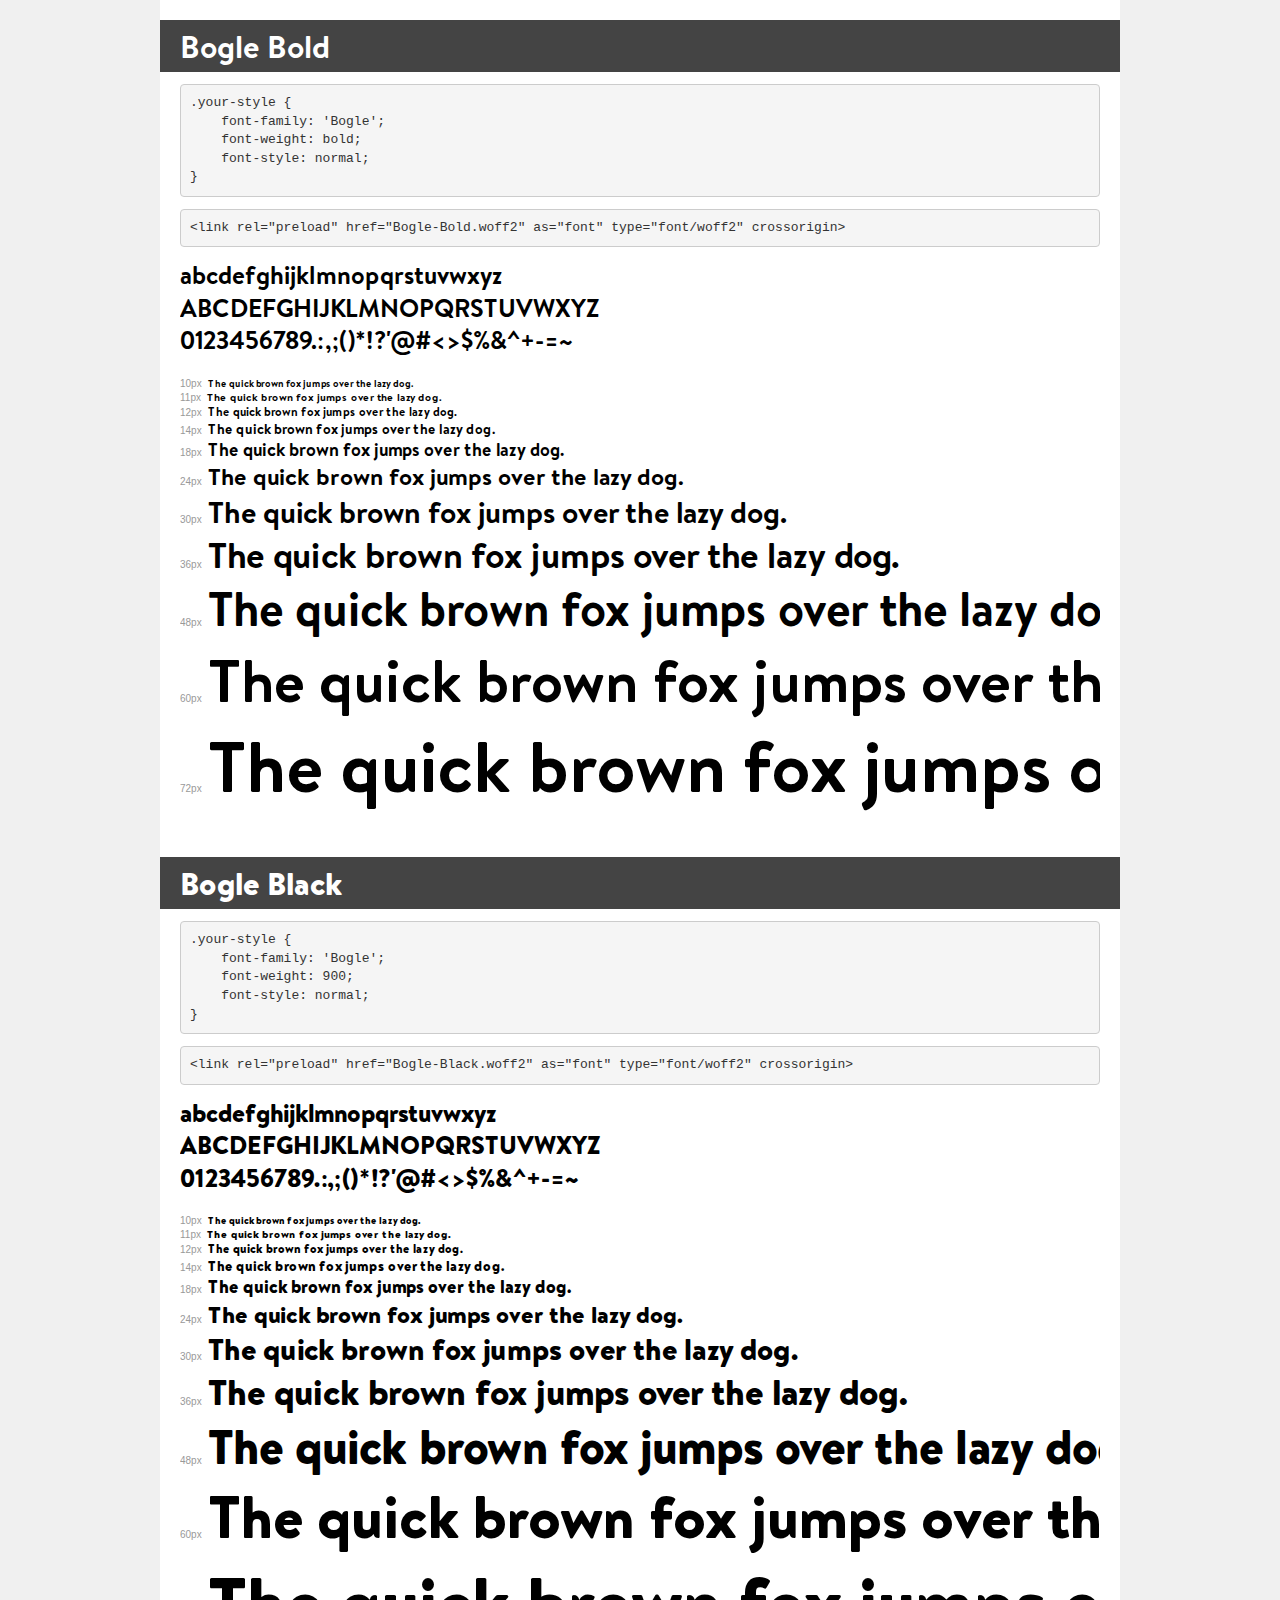
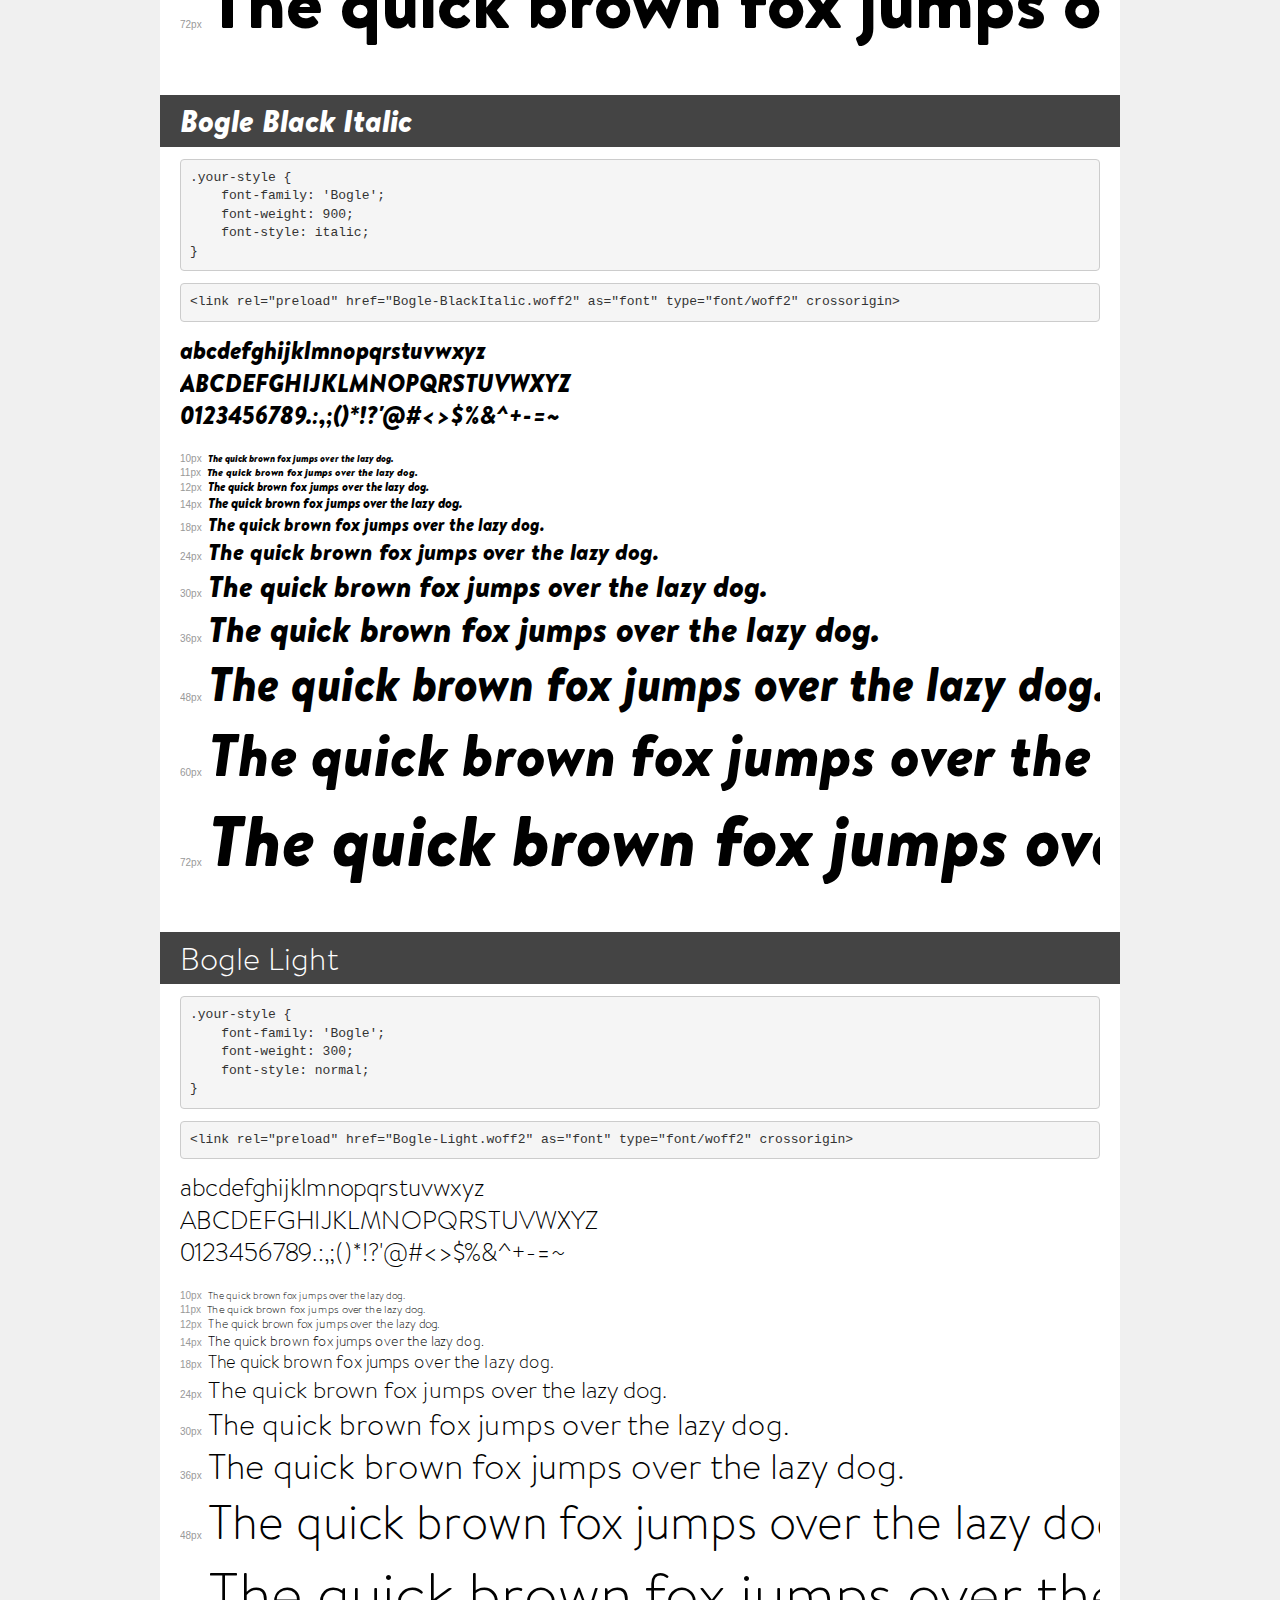
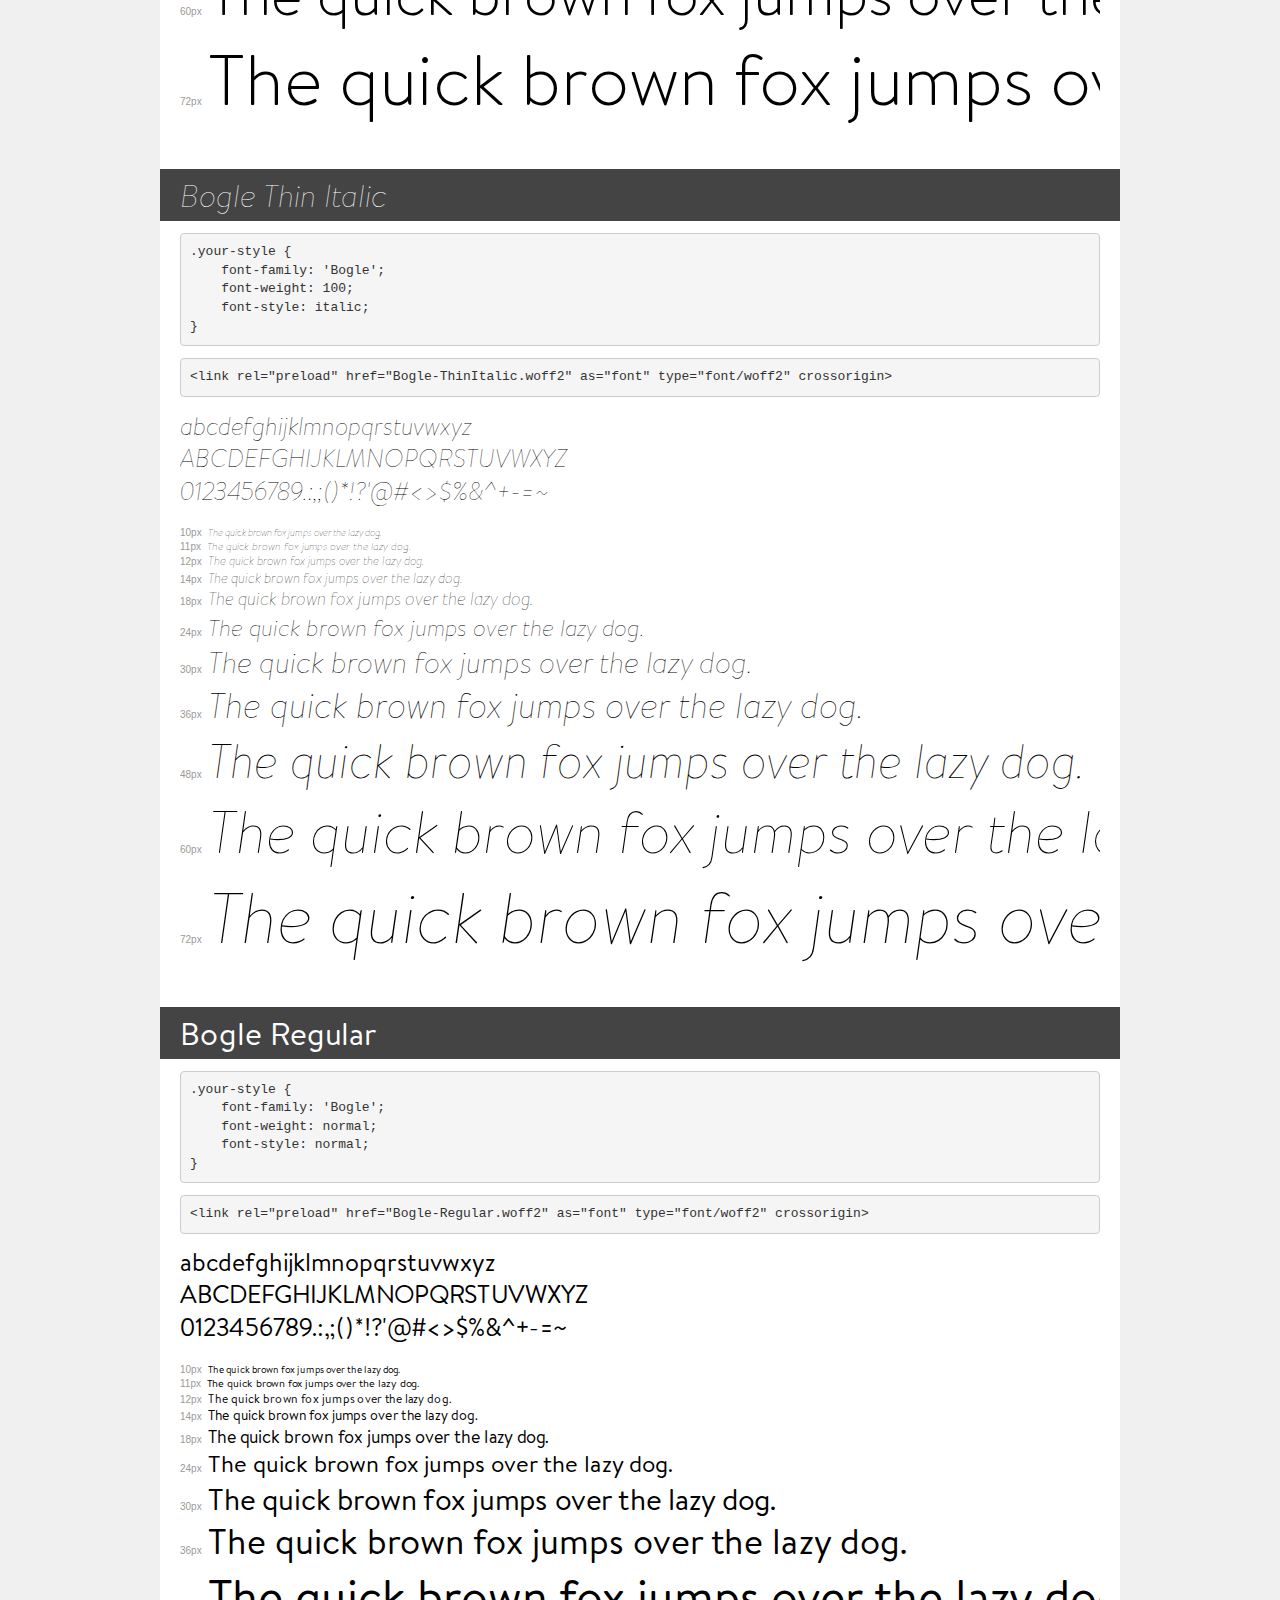
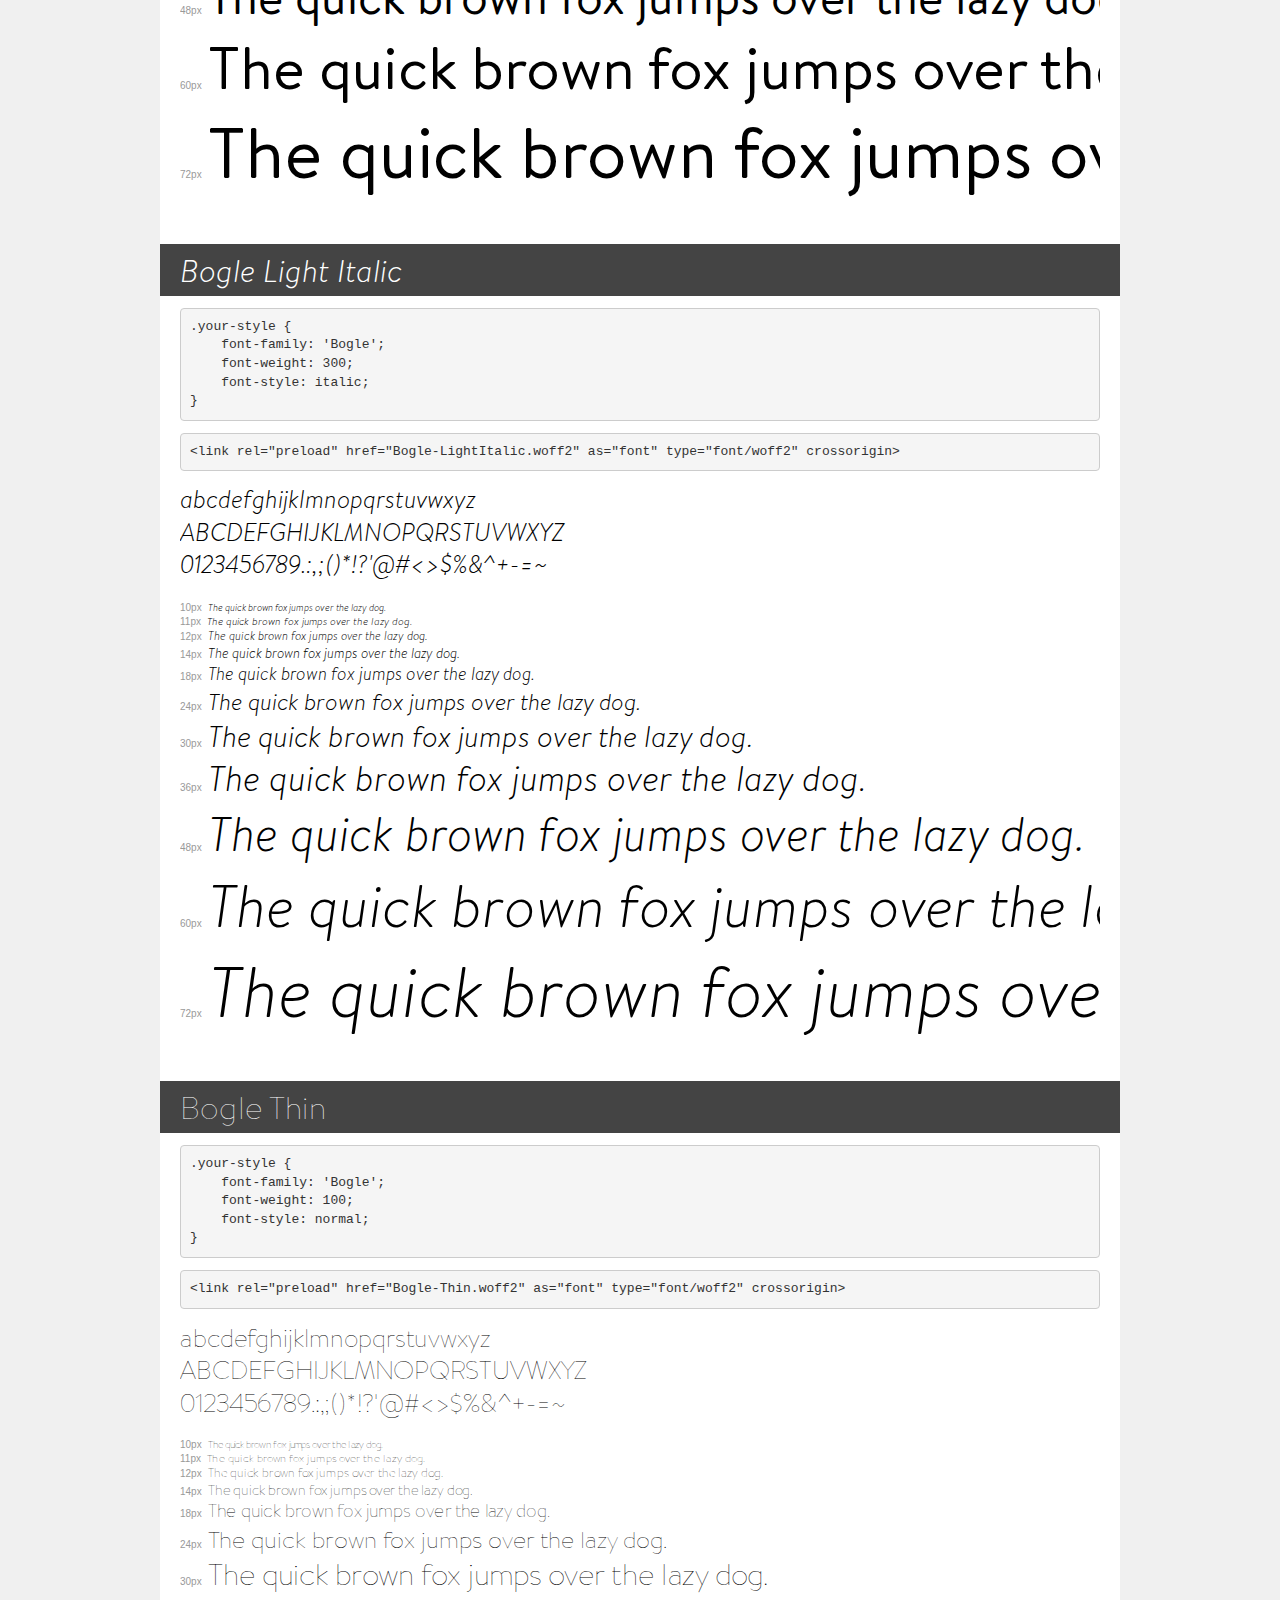
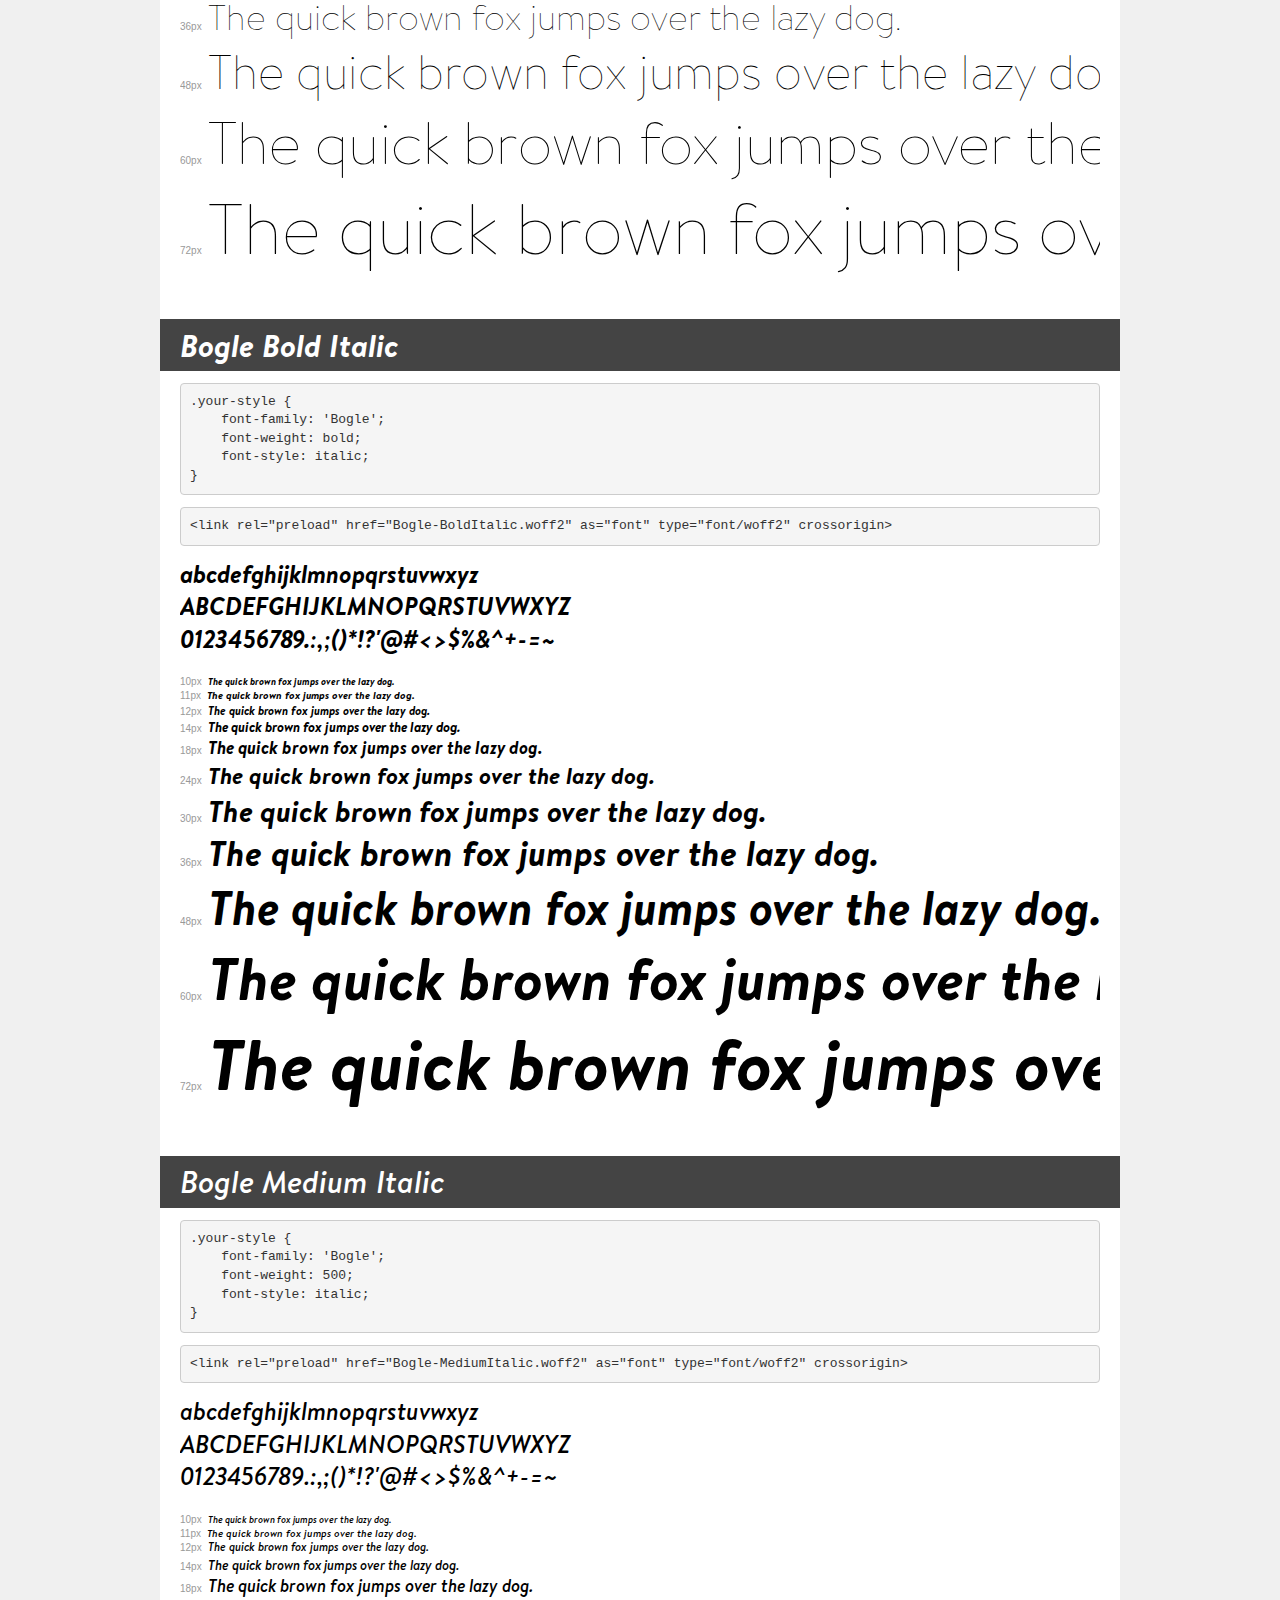
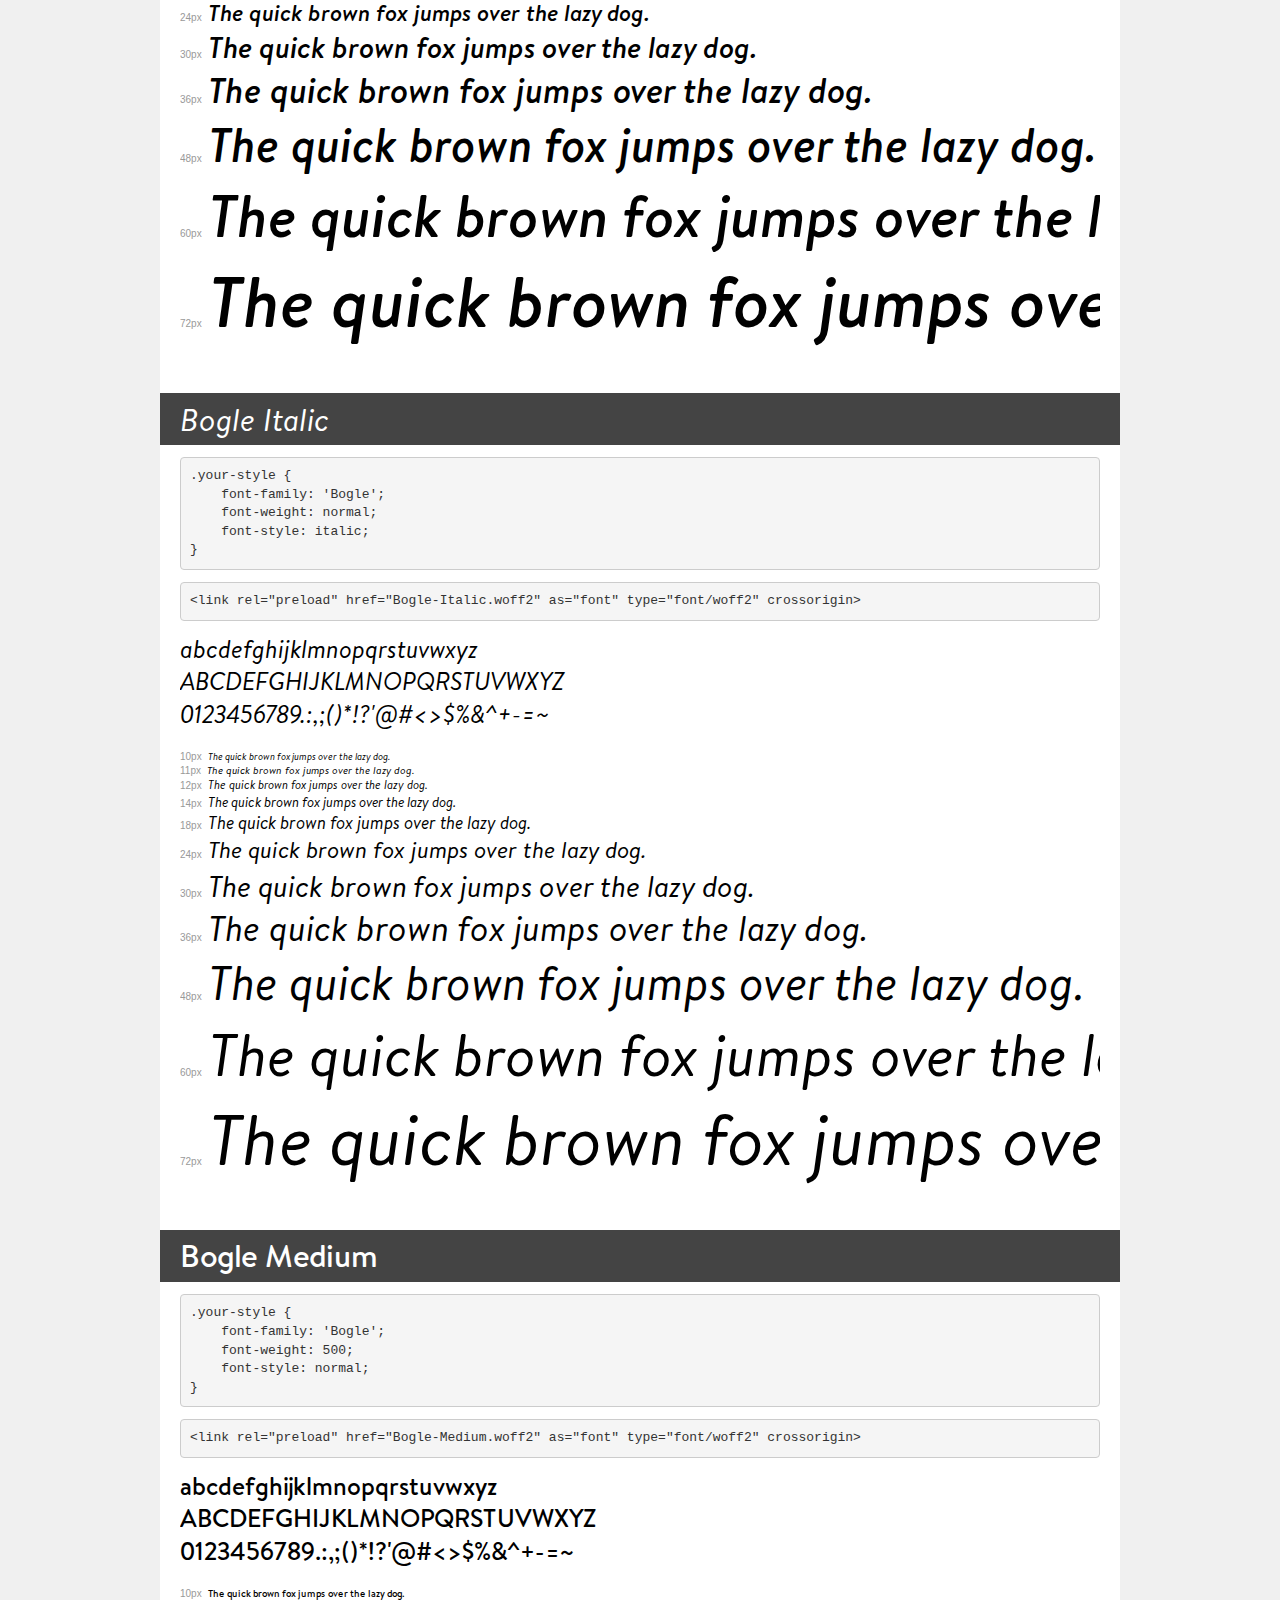
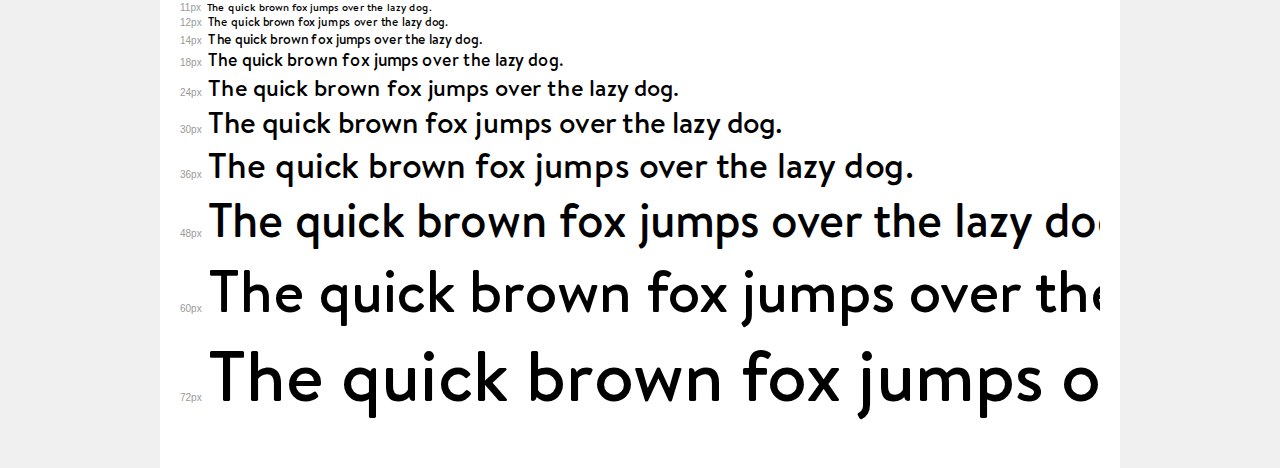
==== commit dd28f6df: "update" ====
--- a/assets/webfonts/demo.html
+++ b/assets/webfonts/demo.html
@@ -159,6 +159,35 @@
 <body>
 <div class="page">
     <div class="demo">
+        <h1 style="font-family: 'Bogle'; font-weight: bold; font-style: normal;">Bogle Bold</h1>
+        <pre title="Usage">.your-style {
+    font-family: 'Bogle';
+    font-weight: bold;
+    font-style: normal;
+}</pre>
+        <pre title="Preload (optional)">
+&lt;link rel=&quot;preload&quot; href=&quot;Bogle-Bold.woff2&quot; as=&quot;font&quot; type=&quot;font/woff2&quot; crossorigin&gt;</pre>
+        <div class="font-container" style="font-family: 'Bogle'; font-weight: bold; font-style: normal;">
+            <p class="letters">
+                abcdefghijklmnopqrstuvwxyz<br>
+ABCDEFGHIJKLMNOPQRSTUVWXYZ<br>
+                0123456789.:,;()*!?'@#&lt;&gt;$%&^+-=~
+            </p>
+            <p class="s10" style="font-size: 10px;">The quick brown fox jumps over the lazy dog.</p>
+            <p class="s11" style="font-size: 11px;">The quick brown fox jumps over the lazy dog.</p>
+            <p class="s12" style="font-size: 12px;">The quick brown fox jumps over the lazy dog.</p>
+            <p class="s14" style="font-size: 14px;">The quick brown fox jumps over the lazy dog.</p>
+            <p class="s18" style="font-size: 18px;">The quick brown fox jumps over the lazy dog.</p>
+            <p class="s24" style="font-size: 24px;">The quick brown fox jumps over the lazy dog.</p>
+            <p class="s30" style="font-size: 30px;">The quick brown fox jumps over the lazy dog.</p>
+            <p class="s36" style="font-size: 36px;">The quick brown fox jumps over the lazy dog.</p>
+            <p class="s48" style="font-size: 48px;">The quick brown fox jumps over the lazy dog.</p>
+            <p class="s60" style="font-size: 60px;">The quick brown fox jumps over the lazy dog.</p>
+            <p class="s72" style="font-size: 72px;">The quick brown fox jumps over the lazy dog.</p>
+        </div>
+    </div>
+
+    <div class="demo">
         <h1 style="font-family: 'Bogle'; font-weight: 900; font-style: normal;">Bogle Black</h1>
         <pre title="Usage">.your-style {
     font-family: 'Bogle';
@@ -217,6 +246,93 @@
     </div>
 
     <div class="demo">
+        <h1 style="font-family: 'Bogle'; font-weight: 300; font-style: normal;">Bogle Light</h1>
+        <pre title="Usage">.your-style {
+    font-family: 'Bogle';
+    font-weight: 300;
+    font-style: normal;
+}</pre>
+        <pre title="Preload (optional)">
+&lt;link rel=&quot;preload&quot; href=&quot;Bogle-Light.woff2&quot; as=&quot;font&quot; type=&quot;font/woff2&quot; crossorigin&gt;</pre>
+        <div class="font-container" style="font-family: 'Bogle'; font-weight: 300; font-style: normal;">
+            <p class="letters">
+                abcdefghijklmnopqrstuvwxyz<br>
+ABCDEFGHIJKLMNOPQRSTUVWXYZ<br>
+                0123456789.:,;()*!?'@#&lt;&gt;$%&^+-=~
+            </p>
+            <p class="s10" style="font-size: 10px;">The quick brown fox jumps over the lazy dog.</p>
+            <p class="s11" style="font-size: 11px;">The quick brown fox jumps over the lazy dog.</p>
+            <p class="s12" style="font-size: 12px;">The quick brown fox jumps over the lazy dog.</p>
+            <p class="s14" style="font-size: 14px;">The quick brown fox jumps over the lazy dog.</p>
+            <p class="s18" style="font-size: 18px;">The quick brown fox jumps over the lazy dog.</p>
+            <p class="s24" style="font-size: 24px;">The quick brown fox jumps over the lazy dog.</p>
+            <p class="s30" style="font-size: 30px;">The quick brown fox jumps over the lazy dog.</p>
+            <p class="s36" style="font-size: 36px;">The quick brown fox jumps over the lazy dog.</p>
+            <p class="s48" style="font-size: 48px;">The quick brown fox jumps over the lazy dog.</p>
+            <p class="s60" style="font-size: 60px;">The quick brown fox jumps over the lazy dog.</p>
+            <p class="s72" style="font-size: 72px;">The quick brown fox jumps over the lazy dog.</p>
+        </div>
+    </div>
+
+    <div class="demo">
+        <h1 style="font-family: 'Bogle'; font-weight: 100; font-style: italic;">Bogle Thin Italic</h1>
+        <pre title="Usage">.your-style {
+    font-family: 'Bogle';
+    font-weight: 100;
+    font-style: italic;
+}</pre>
+        <pre title="Preload (optional)">
+&lt;link rel=&quot;preload&quot; href=&quot;Bogle-ThinItalic.woff2&quot; as=&quot;font&quot; type=&quot;font/woff2&quot; crossorigin&gt;</pre>
+        <div class="font-container" style="font-family: 'Bogle'; font-weight: 100; font-style: italic;">
+            <p class="letters">
+                abcdefghijklmnopqrstuvwxyz<br>
+ABCDEFGHIJKLMNOPQRSTUVWXYZ<br>
+                0123456789.:,;()*!?'@#&lt;&gt;$%&^+-=~
+            </p>
+            <p class="s10" style="font-size: 10px;">The quick brown fox jumps over the lazy dog.</p>
+            <p class="s11" style="font-size: 11px;">The quick brown fox jumps over the lazy dog.</p>
+            <p class="s12" style="font-size: 12px;">The quick brown fox jumps over the lazy dog.</p>
+            <p class="s14" style="font-size: 14px;">The quick brown fox jumps over the lazy dog.</p>
+            <p class="s18" style="font-size: 18px;">The quick brown fox jumps over the lazy dog.</p>
+            <p class="s24" style="font-size: 24px;">The quick brown fox jumps over the lazy dog.</p>
+            <p class="s30" style="font-size: 30px;">The quick brown fox jumps over the lazy dog.</p>
+            <p class="s36" style="font-size: 36px;">The quick brown fox jumps over the lazy dog.</p>
+            <p class="s48" style="font-size: 48px;">The quick brown fox jumps over the lazy dog.</p>
+            <p class="s60" style="font-size: 60px;">The quick brown fox jumps over the lazy dog.</p>
+            <p class="s72" style="font-size: 72px;">The quick brown fox jumps over the lazy dog.</p>
+        </div>
+    </div>
+
+    <div class="demo">
+        <h1 style="font-family: 'Bogle'; font-weight: normal; font-style: normal;">Bogle Regular</h1>
+        <pre title="Usage">.your-style {
+    font-family: 'Bogle';
+    font-weight: normal;
+    font-style: normal;
+}</pre>
+        <pre title="Preload (optional)">
+&lt;link rel=&quot;preload&quot; href=&quot;Bogle-Regular.woff2&quot; as=&quot;font&quot; type=&quot;font/woff2&quot; crossorigin&gt;</pre>
+        <div class="font-container" style="font-family: 'Bogle'; font-weight: normal; font-style: normal;">
+            <p class="letters">
+                abcdefghijklmnopqrstuvwxyz<br>
+ABCDEFGHIJKLMNOPQRSTUVWXYZ<br>
+                0123456789.:,;()*!?'@#&lt;&gt;$%&^+-=~
+            </p>
+            <p class="s10" style="font-size: 10px;">The quick brown fox jumps over the lazy dog.</p>
+            <p class="s11" style="font-size: 11px;">The quick brown fox jumps over the lazy dog.</p>
+            <p class="s12" style="font-size: 12px;">The quick brown fox jumps over the lazy dog.</p>
+            <p class="s14" style="font-size: 14px;">The quick brown fox jumps over the lazy dog.</p>
+            <p class="s18" style="font-size: 18px;">The quick brown fox jumps over the lazy dog.</p>
+            <p class="s24" style="font-size: 24px;">The quick brown fox jumps over the lazy dog.</p>
+            <p class="s30" style="font-size: 30px;">The quick brown fox jumps over the lazy dog.</p>
+            <p class="s36" style="font-size: 36px;">The quick brown fox jumps over the lazy dog.</p>
+            <p class="s48" style="font-size: 48px;">The quick brown fox jumps over the lazy dog.</p>
+            <p class="s60" style="font-size: 60px;">The quick brown fox jumps over the lazy dog.</p>
+            <p class="s72" style="font-size: 72px;">The quick brown fox jumps over the lazy dog.</p>
+        </div>
+    </div>
+
+    <div class="demo">
         <h1 style="font-family: 'Bogle'; font-weight: 300; font-style: italic;">Bogle Light Italic</h1>
         <pre title="Usage">.your-style {
     font-family: 'Bogle';
@@ -246,6 +362,35 @@
     </div>
 
     <div class="demo">
+        <h1 style="font-family: 'Bogle'; font-weight: 100; font-style: normal;">Bogle Thin</h1>
+        <pre title="Usage">.your-style {
+    font-family: 'Bogle';
+    font-weight: 100;
+    font-style: normal;
+}</pre>
+        <pre title="Preload (optional)">
+&lt;link rel=&quot;preload&quot; href=&quot;Bogle-Thin.woff2&quot; as=&quot;font&quot; type=&quot;font/woff2&quot; crossorigin&gt;</pre>
+        <div class="font-container" style="font-family: 'Bogle'; font-weight: 100; font-style: normal;">
+            <p class="letters">
+                abcdefghijklmnopqrstuvwxyz<br>
+ABCDEFGHIJKLMNOPQRSTUVWXYZ<br>
+                0123456789.:,;()*!?'@#&lt;&gt;$%&^+-=~
+            </p>
+            <p class="s10" style="font-size: 10px;">The quick brown fox jumps over the lazy dog.</p>
+            <p class="s11" style="font-size: 11px;">The quick brown fox jumps over the lazy dog.</p>
+            <p class="s12" style="font-size: 12px;">The quick brown fox jumps over the lazy dog.</p>
+            <p class="s14" style="font-size: 14px;">The quick brown fox jumps over the lazy dog.</p>
+            <p class="s18" style="font-size: 18px;">The quick brown fox jumps over the lazy dog.</p>
+            <p class="s24" style="font-size: 24px;">The quick brown fox jumps over the lazy dog.</p>
+            <p class="s30" style="font-size: 30px;">The quick brown fox jumps over the lazy dog.</p>
+            <p class="s36" style="font-size: 36px;">The quick brown fox jumps over the lazy dog.</p>
+            <p class="s48" style="font-size: 48px;">The quick brown fox jumps over the lazy dog.</p>
+            <p class="s60" style="font-size: 60px;">The quick brown fox jumps over the lazy dog.</p>
+            <p class="s72" style="font-size: 72px;">The quick brown fox jumps over the lazy dog.</p>
+        </div>
+    </div>
+
+    <div class="demo">
         <h1 style="font-family: 'Bogle'; font-weight: bold; font-style: italic;">Bogle Bold Italic</h1>
         <pre title="Usage">.your-style {
     font-family: 'Bogle';
@@ -275,44 +420,44 @@
     </div>
 
     <div class="demo">
-        <h1 style="font-family: 'Bogle'; font-weight: 300; font-style: normal;">Bogle Light</h1>
-        <pre title="Usage">.your-style {
-    font-family: 'Bogle';
-    font-weight: 300;
-    font-style: normal;
-}</pre>
-        <pre title="Preload (optional)">
-&lt;link rel=&quot;preload&quot; href=&quot;Bogle-Light.woff2&quot; as=&quot;font&quot; type=&quot;font/woff2&quot; crossorigin&gt;</pre>
-        <div class="font-container" style="font-family: 'Bogle'; font-weight: 300; font-style: normal;">
-            <p class="letters">
-                abcdefghijklmnopqrstuvwxyz<br>
-ABCDEFGHIJKLMNOPQRSTUVWXYZ<br>
-                0123456789.:,;()*!?'@#&lt;&gt;$%&^+-=~
-            </p>
-            <p class="s10" style="font-size: 10px;">The quick brown fox jumps over the lazy dog.</p>
-            <p class="s11" style="font-size: 11px;">The quick brown fox jumps over the lazy dog.</p>
-            <p class="s12" style="font-size: 12px;">The quick brown fox jumps over the lazy dog.</p>
-            <p class="s14" style="font-size: 14px;">The quick brown fox jumps over the lazy dog.</p>
-            <p class="s18" style="font-size: 18px;">The quick brown fox jumps over the lazy dog.</p>
-            <p class="s24" style="font-size: 24px;">The quick brown fox jumps over the lazy dog.</p>
-            <p class="s30" style="font-size: 30px;">The quick brown fox jumps over the lazy dog.</p>
-            <p class="s36" style="font-size: 36px;">The quick brown fox jumps over the lazy dog.</p>
-            <p class="s48" style="font-size: 48px;">The quick brown fox jumps over the lazy dog.</p>
-            <p class="s60" style="font-size: 60px;">The quick brown fox jumps over the lazy dog.</p>
-            <p class="s72" style="font-size: 72px;">The quick brown fox jumps over the lazy dog.</p>
-        </div>
-    </div>
-
-    <div class="demo">
-        <h1 style="font-family: 'Bogle'; font-weight: bold; font-style: normal;">Bogle Bold</h1>
-        <pre title="Usage">.your-style {
-    font-family: 'Bogle';
-    font-weight: bold;
-    font-style: normal;
-}</pre>
-        <pre title="Preload (optional)">
-&lt;link rel=&quot;preload&quot; href=&quot;Bogle-Bold.woff2&quot; as=&quot;font&quot; type=&quot;font/woff2&quot; crossorigin&gt;</pre>
-        <div class="font-container" style="font-family: 'Bogle'; font-weight: bold; font-style: normal;">
+        <h1 style="font-family: 'Bogle'; font-weight: 500; font-style: italic;">Bogle Medium Italic</h1>
+        <pre title="Usage">.your-style {
+    font-family: 'Bogle';
+    font-weight: 500;
+    font-style: italic;
+}</pre>
+        <pre title="Preload (optional)">
+&lt;link rel=&quot;preload&quot; href=&quot;Bogle-MediumItalic.woff2&quot; as=&quot;font&quot; type=&quot;font/woff2&quot; crossorigin&gt;</pre>
+        <div class="font-container" style="font-family: 'Bogle'; font-weight: 500; font-style: italic;">
+            <p class="letters">
+                abcdefghijklmnopqrstuvwxyz<br>
+ABCDEFGHIJKLMNOPQRSTUVWXYZ<br>
+                0123456789.:,;()*!?'@#&lt;&gt;$%&^+-=~
+            </p>
+            <p class="s10" style="font-size: 10px;">The quick brown fox jumps over the lazy dog.</p>
+            <p class="s11" style="font-size: 11px;">The quick brown fox jumps over the lazy dog.</p>
+            <p class="s12" style="font-size: 12px;">The quick brown fox jumps over the lazy dog.</p>
+            <p class="s14" style="font-size: 14px;">The quick brown fox jumps over the lazy dog.</p>
+            <p class="s18" style="font-size: 18px;">The quick brown fox jumps over the lazy dog.</p>
+            <p class="s24" style="font-size: 24px;">The quick brown fox jumps over the lazy dog.</p>
+            <p class="s30" style="font-size: 30px;">The quick brown fox jumps over the lazy dog.</p>
+            <p class="s36" style="font-size: 36px;">The quick brown fox jumps over the lazy dog.</p>
+            <p class="s48" style="font-size: 48px;">The quick brown fox jumps over the lazy dog.</p>
+            <p class="s60" style="font-size: 60px;">The quick brown fox jumps over the lazy dog.</p>
+            <p class="s72" style="font-size: 72px;">The quick brown fox jumps over the lazy dog.</p>
+        </div>
+    </div>
+
+    <div class="demo">
+        <h1 style="font-family: 'Bogle'; font-weight: normal; font-style: italic;">Bogle Italic</h1>
+        <pre title="Usage">.your-style {
+    font-family: 'Bogle';
+    font-weight: normal;
+    font-style: italic;
+}</pre>
+        <pre title="Preload (optional)">
+&lt;link rel=&quot;preload&quot; href=&quot;Bogle-Italic.woff2&quot; as=&quot;font&quot; type=&quot;font/woff2&quot; crossorigin&gt;</pre>
+        <div class="font-container" style="font-family: 'Bogle'; font-weight: normal; font-style: italic;">
             <p class="letters">
                 abcdefghijklmnopqrstuvwxyz<br>
 ABCDEFGHIJKLMNOPQRSTUVWXYZ<br>
@@ -342,151 +487,6 @@
         <pre title="Preload (optional)">
 &lt;link rel=&quot;preload&quot; href=&quot;Bogle-Medium.woff2&quot; as=&quot;font&quot; type=&quot;font/woff2&quot; crossorigin&gt;</pre>
         <div class="font-container" style="font-family: 'Bogle'; font-weight: 500; font-style: normal;">
-            <p class="letters">
-                abcdefghijklmnopqrstuvwxyz<br>
-ABCDEFGHIJKLMNOPQRSTUVWXYZ<br>
-                0123456789.:,;()*!?'@#&lt;&gt;$%&^+-=~
-            </p>
-            <p class="s10" style="font-size: 10px;">The quick brown fox jumps over the lazy dog.</p>
-            <p class="s11" style="font-size: 11px;">The quick brown fox jumps over the lazy dog.</p>
-            <p class="s12" style="font-size: 12px;">The quick brown fox jumps over the lazy dog.</p>
-            <p class="s14" style="font-size: 14px;">The quick brown fox jumps over the lazy dog.</p>
-            <p class="s18" style="font-size: 18px;">The quick brown fox jumps over the lazy dog.</p>
-            <p class="s24" style="font-size: 24px;">The quick brown fox jumps over the lazy dog.</p>
-            <p class="s30" style="font-size: 30px;">The quick brown fox jumps over the lazy dog.</p>
-            <p class="s36" style="font-size: 36px;">The quick brown fox jumps over the lazy dog.</p>
-            <p class="s48" style="font-size: 48px;">The quick brown fox jumps over the lazy dog.</p>
-            <p class="s60" style="font-size: 60px;">The quick brown fox jumps over the lazy dog.</p>
-            <p class="s72" style="font-size: 72px;">The quick brown fox jumps over the lazy dog.</p>
-        </div>
-    </div>
-
-    <div class="demo">
-        <h1 style="font-family: 'Bogle'; font-weight: 500; font-style: italic;">Bogle Medium Italic</h1>
-        <pre title="Usage">.your-style {
-    font-family: 'Bogle';
-    font-weight: 500;
-    font-style: italic;
-}</pre>
-        <pre title="Preload (optional)">
-&lt;link rel=&quot;preload&quot; href=&quot;Bogle-MediumItalic.woff2&quot; as=&quot;font&quot; type=&quot;font/woff2&quot; crossorigin&gt;</pre>
-        <div class="font-container" style="font-family: 'Bogle'; font-weight: 500; font-style: italic;">
-            <p class="letters">
-                abcdefghijklmnopqrstuvwxyz<br>
-ABCDEFGHIJKLMNOPQRSTUVWXYZ<br>
-                0123456789.:,;()*!?'@#&lt;&gt;$%&^+-=~
-            </p>
-            <p class="s10" style="font-size: 10px;">The quick brown fox jumps over the lazy dog.</p>
-            <p class="s11" style="font-size: 11px;">The quick brown fox jumps over the lazy dog.</p>
-            <p class="s12" style="font-size: 12px;">The quick brown fox jumps over the lazy dog.</p>
-            <p class="s14" style="font-size: 14px;">The quick brown fox jumps over the lazy dog.</p>
-            <p class="s18" style="font-size: 18px;">The quick brown fox jumps over the lazy dog.</p>
-            <p class="s24" style="font-size: 24px;">The quick brown fox jumps over the lazy dog.</p>
-            <p class="s30" style="font-size: 30px;">The quick brown fox jumps over the lazy dog.</p>
-            <p class="s36" style="font-size: 36px;">The quick brown fox jumps over the lazy dog.</p>
-            <p class="s48" style="font-size: 48px;">The quick brown fox jumps over the lazy dog.</p>
-            <p class="s60" style="font-size: 60px;">The quick brown fox jumps over the lazy dog.</p>
-            <p class="s72" style="font-size: 72px;">The quick brown fox jumps over the lazy dog.</p>
-        </div>
-    </div>
-
-    <div class="demo">
-        <h1 style="font-family: 'Bogle'; font-weight: normal; font-style: normal;">Bogle Regular</h1>
-        <pre title="Usage">.your-style {
-    font-family: 'Bogle';
-    font-weight: normal;
-    font-style: normal;
-}</pre>
-        <pre title="Preload (optional)">
-&lt;link rel=&quot;preload&quot; href=&quot;Bogle-Regular.woff2&quot; as=&quot;font&quot; type=&quot;font/woff2&quot; crossorigin&gt;</pre>
-        <div class="font-container" style="font-family: 'Bogle'; font-weight: normal; font-style: normal;">
-            <p class="letters">
-                abcdefghijklmnopqrstuvwxyz<br>
-ABCDEFGHIJKLMNOPQRSTUVWXYZ<br>
-                0123456789.:,;()*!?'@#&lt;&gt;$%&^+-=~
-            </p>
-            <p class="s10" style="font-size: 10px;">The quick brown fox jumps over the lazy dog.</p>
-            <p class="s11" style="font-size: 11px;">The quick brown fox jumps over the lazy dog.</p>
-            <p class="s12" style="font-size: 12px;">The quick brown fox jumps over the lazy dog.</p>
-            <p class="s14" style="font-size: 14px;">The quick brown fox jumps over the lazy dog.</p>
-            <p class="s18" style="font-size: 18px;">The quick brown fox jumps over the lazy dog.</p>
-            <p class="s24" style="font-size: 24px;">The quick brown fox jumps over the lazy dog.</p>
-            <p class="s30" style="font-size: 30px;">The quick brown fox jumps over the lazy dog.</p>
-            <p class="s36" style="font-size: 36px;">The quick brown fox jumps over the lazy dog.</p>
-            <p class="s48" style="font-size: 48px;">The quick brown fox jumps over the lazy dog.</p>
-            <p class="s60" style="font-size: 60px;">The quick brown fox jumps over the lazy dog.</p>
-            <p class="s72" style="font-size: 72px;">The quick brown fox jumps over the lazy dog.</p>
-        </div>
-    </div>
-
-    <div class="demo">
-        <h1 style="font-family: 'Bogle'; font-weight: 100; font-style: normal;">Bogle Thin</h1>
-        <pre title="Usage">.your-style {
-    font-family: 'Bogle';
-    font-weight: 100;
-    font-style: normal;
-}</pre>
-        <pre title="Preload (optional)">
-&lt;link rel=&quot;preload&quot; href=&quot;Bogle-Thin.woff2&quot; as=&quot;font&quot; type=&quot;font/woff2&quot; crossorigin&gt;</pre>
-        <div class="font-container" style="font-family: 'Bogle'; font-weight: 100; font-style: normal;">
-            <p class="letters">
-                abcdefghijklmnopqrstuvwxyz<br>
-ABCDEFGHIJKLMNOPQRSTUVWXYZ<br>
-                0123456789.:,;()*!?'@#&lt;&gt;$%&^+-=~
-            </p>
-            <p class="s10" style="font-size: 10px;">The quick brown fox jumps over the lazy dog.</p>
-            <p class="s11" style="font-size: 11px;">The quick brown fox jumps over the lazy dog.</p>
-            <p class="s12" style="font-size: 12px;">The quick brown fox jumps over the lazy dog.</p>
-            <p class="s14" style="font-size: 14px;">The quick brown fox jumps over the lazy dog.</p>
-            <p class="s18" style="font-size: 18px;">The quick brown fox jumps over the lazy dog.</p>
-            <p class="s24" style="font-size: 24px;">The quick brown fox jumps over the lazy dog.</p>
-            <p class="s30" style="font-size: 30px;">The quick brown fox jumps over the lazy dog.</p>
-            <p class="s36" style="font-size: 36px;">The quick brown fox jumps over the lazy dog.</p>
-            <p class="s48" style="font-size: 48px;">The quick brown fox jumps over the lazy dog.</p>
-            <p class="s60" style="font-size: 60px;">The quick brown fox jumps over the lazy dog.</p>
-            <p class="s72" style="font-size: 72px;">The quick brown fox jumps over the lazy dog.</p>
-        </div>
-    </div>
-
-    <div class="demo">
-        <h1 style="font-family: 'Bogle'; font-weight: normal; font-style: italic;">Bogle Italic</h1>
-        <pre title="Usage">.your-style {
-    font-family: 'Bogle';
-    font-weight: normal;
-    font-style: italic;
-}</pre>
-        <pre title="Preload (optional)">
-&lt;link rel=&quot;preload&quot; href=&quot;Bogle-Italic.woff2&quot; as=&quot;font&quot; type=&quot;font/woff2&quot; crossorigin&gt;</pre>
-        <div class="font-container" style="font-family: 'Bogle'; font-weight: normal; font-style: italic;">
-            <p class="letters">
-                abcdefghijklmnopqrstuvwxyz<br>
-ABCDEFGHIJKLMNOPQRSTUVWXYZ<br>
-                0123456789.:,;()*!?'@#&lt;&gt;$%&^+-=~
-            </p>
-            <p class="s10" style="font-size: 10px;">The quick brown fox jumps over the lazy dog.</p>
-            <p class="s11" style="font-size: 11px;">The quick brown fox jumps over the lazy dog.</p>
-            <p class="s12" style="font-size: 12px;">The quick brown fox jumps over the lazy dog.</p>
-            <p class="s14" style="font-size: 14px;">The quick brown fox jumps over the lazy dog.</p>
-            <p class="s18" style="font-size: 18px;">The quick brown fox jumps over the lazy dog.</p>
-            <p class="s24" style="font-size: 24px;">The quick brown fox jumps over the lazy dog.</p>
-            <p class="s30" style="font-size: 30px;">The quick brown fox jumps over the lazy dog.</p>
-            <p class="s36" style="font-size: 36px;">The quick brown fox jumps over the lazy dog.</p>
-            <p class="s48" style="font-size: 48px;">The quick brown fox jumps over the lazy dog.</p>
-            <p class="s60" style="font-size: 60px;">The quick brown fox jumps over the lazy dog.</p>
-            <p class="s72" style="font-size: 72px;">The quick brown fox jumps over the lazy dog.</p>
-        </div>
-    </div>
-
-    <div class="demo">
-        <h1 style="font-family: 'Bogle'; font-weight: 100; font-style: italic;">Bogle Thin Italic</h1>
-        <pre title="Usage">.your-style {
-    font-family: 'Bogle';
-    font-weight: 100;
-    font-style: italic;
-}</pre>
-        <pre title="Preload (optional)">
-&lt;link rel=&quot;preload&quot; href=&quot;Bogle-ThinItalic.woff2&quot; as=&quot;font&quot; type=&quot;font/woff2&quot; crossorigin&gt;</pre>
-        <div class="font-container" style="font-family: 'Bogle'; font-weight: 100; font-style: italic;">
             <p class="letters">
                 abcdefghijklmnopqrstuvwxyz<br>
 ABCDEFGHIJKLMNOPQRSTUVWXYZ<br>
--- a/assets/webfonts/stylesheet.css
+++ b/assets/webfonts/stylesheet.css
@@ -1,3 +1,13 @@
+@font-face {
+    font-family: 'Bogle';
+    src: url('Bogle-Bold.woff2') format('woff2'),
+        url('Bogle-Bold.woff') format('woff'),
+        url('Bogle-Bold.svg#Bogle-Bold') format('svg');
+    font-weight: bold;
+    font-style: normal;
+    font-display: swap;
+}
+
 @font-face {
     font-family: 'Bogle';
     src: url('Bogle-Black.woff2') format('woff2'),
@@ -20,26 +30,6 @@
 
 @font-face {
     font-family: 'Bogle';
-    src: url('Bogle-LightItalic.woff2') format('woff2'),
-        url('Bogle-LightItalic.woff') format('woff'),
-        url('Bogle-LightItalic.svg#Bogle-LightItalic') format('svg');
-    font-weight: 300;
-    font-style: italic;
-    font-display: swap;
-}
-
-@font-face {
-    font-family: 'Bogle';
-    src: url('Bogle-BoldItalic.woff2') format('woff2'),
-        url('Bogle-BoldItalic.woff') format('woff'),
-        url('Bogle-BoldItalic.svg#Bogle-BoldItalic') format('svg');
-    font-weight: bold;
-    font-style: italic;
-    font-display: swap;
-}
-
-@font-face {
-    font-family: 'Bogle';
     src: url('Bogle-Light.woff2') format('woff2'),
         url('Bogle-Light.woff') format('woff'),
         url('Bogle-Light.svg#Bogle-Light') format('svg');
@@ -50,30 +40,10 @@
 
 @font-face {
     font-family: 'Bogle';
-    src: url('Bogle-Bold.woff2') format('woff2'),
-        url('Bogle-Bold.woff') format('woff'),
-        url('Bogle-Bold.svg#Bogle-Bold') format('svg');
-    font-weight: bold;
-    font-style: normal;
-    font-display: swap;
-}
-
-@font-face {
-    font-family: 'Bogle';
-    src: url('Bogle-Medium.woff2') format('woff2'),
-        url('Bogle-Medium.woff') format('woff'),
-        url('Bogle-Medium.svg#Bogle-Medium') format('svg');
-    font-weight: 500;
-    font-style: normal;
-    font-display: swap;
-}
-
-@font-face {
-    font-family: 'Bogle';
-    src: url('Bogle-MediumItalic.woff2') format('woff2'),
-        url('Bogle-MediumItalic.woff') format('woff'),
-        url('Bogle-MediumItalic.svg#Bogle-MediumItalic') format('svg');
-    font-weight: 500;
+    src: url('Bogle-ThinItalic.woff2') format('woff2'),
+        url('Bogle-ThinItalic.woff') format('woff'),
+        url('Bogle-ThinItalic.svg#Bogle-ThinItalic') format('svg');
+    font-weight: 100;
     font-style: italic;
     font-display: swap;
 }
@@ -90,11 +60,41 @@
 
 @font-face {
     font-family: 'Bogle';
+    src: url('Bogle-LightItalic.woff2') format('woff2'),
+        url('Bogle-LightItalic.woff') format('woff'),
+        url('Bogle-LightItalic.svg#Bogle-LightItalic') format('svg');
+    font-weight: 300;
+    font-style: italic;
+    font-display: swap;
+}
+
+@font-face {
+    font-family: 'Bogle';
     src: url('Bogle-Thin.woff2') format('woff2'),
         url('Bogle-Thin.woff') format('woff'),
         url('Bogle-Thin.svg#Bogle-Thin') format('svg');
     font-weight: 100;
     font-style: normal;
+    font-display: swap;
+}
+
+@font-face {
+    font-family: 'Bogle';
+    src: url('Bogle-BoldItalic.woff2') format('woff2'),
+        url('Bogle-BoldItalic.woff') format('woff'),
+        url('Bogle-BoldItalic.svg#Bogle-BoldItalic') format('svg');
+    font-weight: bold;
+    font-style: italic;
+    font-display: swap;
+}
+
+@font-face {
+    font-family: 'Bogle';
+    src: url('Bogle-MediumItalic.woff2') format('woff2'),
+        url('Bogle-MediumItalic.woff') format('woff'),
+        url('Bogle-MediumItalic.svg#Bogle-MediumItalic') format('svg');
+    font-weight: 500;
+    font-style: italic;
     font-display: swap;
 }
 
@@ -110,11 +110,11 @@
 
 @font-face {
     font-family: 'Bogle';
-    src: url('Bogle-ThinItalic.woff2') format('woff2'),
-        url('Bogle-ThinItalic.woff') format('woff'),
-        url('Bogle-ThinItalic.svg#Bogle-ThinItalic') format('svg');
-    font-weight: 100;
-    font-style: italic;
+    src: url('Bogle-Medium.woff2') format('woff2'),
+        url('Bogle-Medium.woff') format('woff'),
+        url('Bogle-Medium.svg#Bogle-Medium') format('svg');
+    font-weight: 500;
+    font-style: normal;
     font-display: swap;
 }
 
